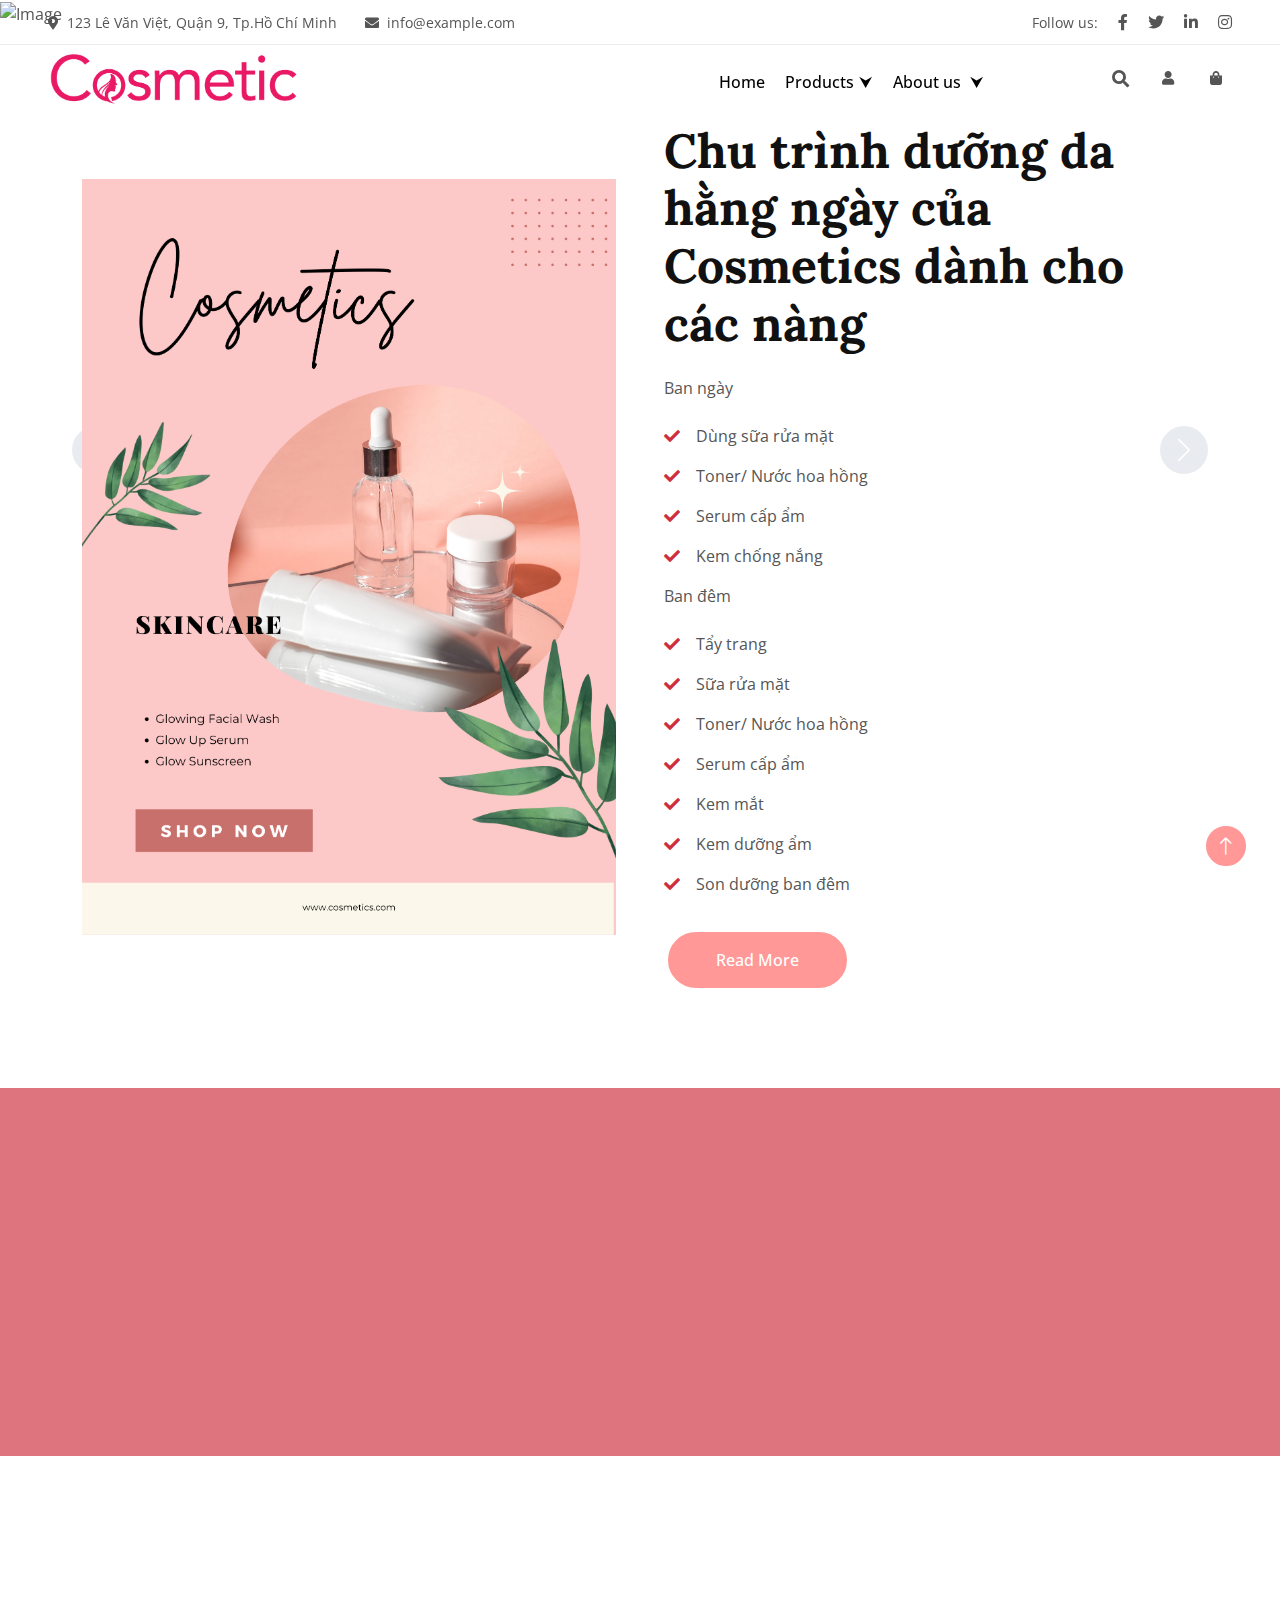
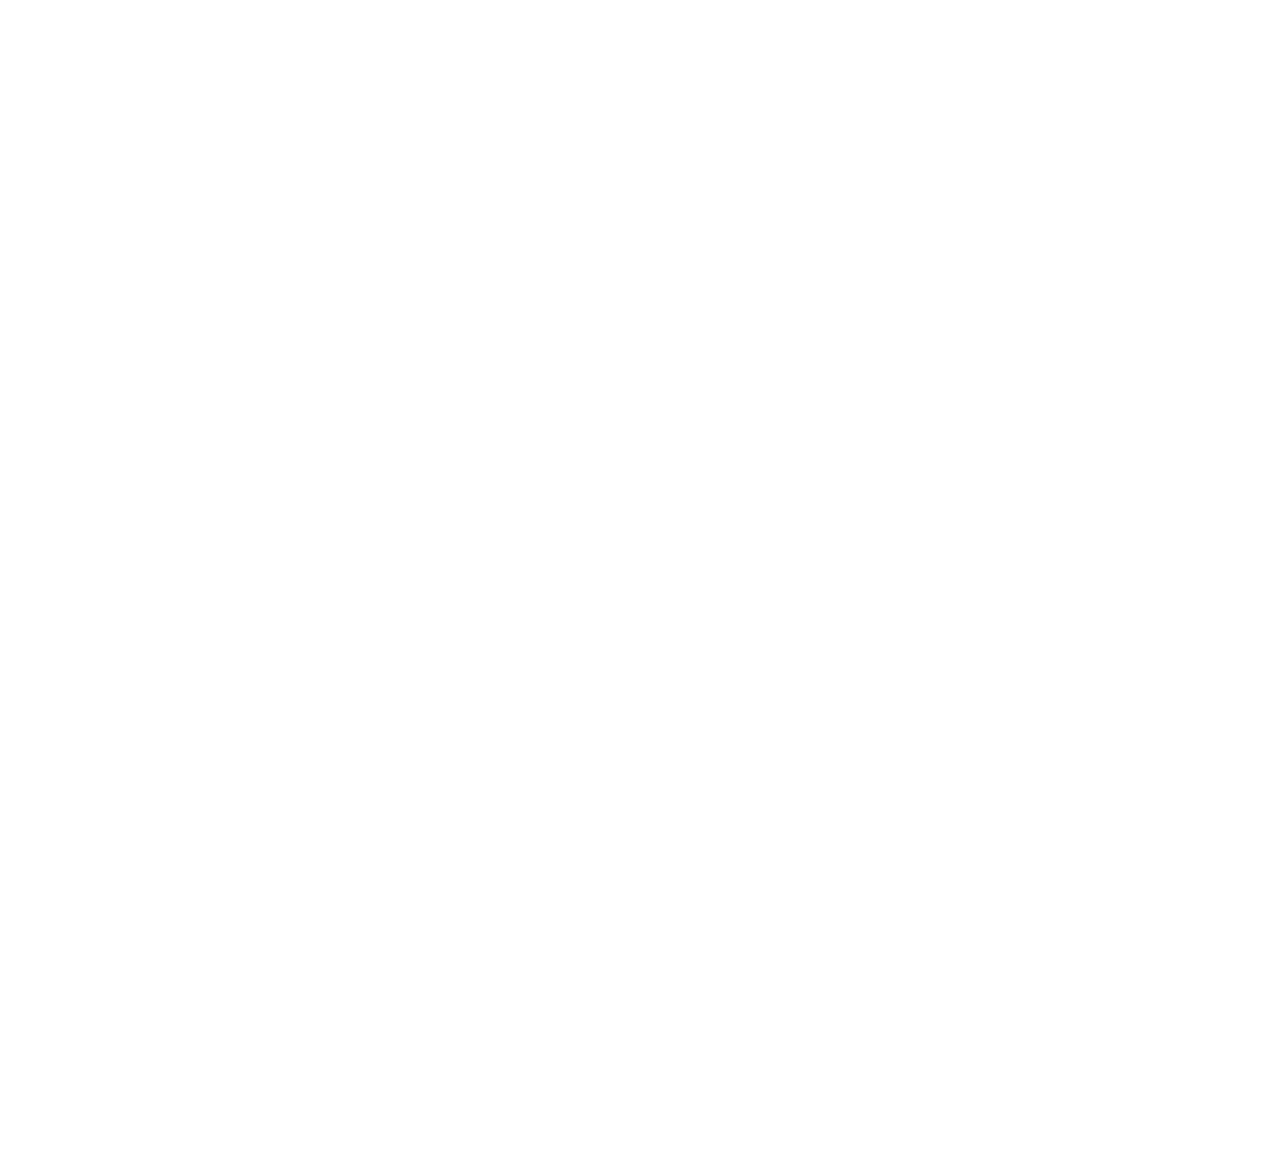
==== about.html @ 6b1fd09f "init project" ====
<!DOCTYPE html>
<html lang="en">

<head>
    <meta charset="utf-8">
    <title>Cosmetics - The Best Way For Healthy Skin</title>
    <meta content="width=device-width, initial-scale=1.0" name="viewport">
    <meta content="" name="keywords">
    <meta content="" name="description">

    <!-- Favicon -->
    <link href="img/favicon.ico" rel="icon">

    <!-- Google Web Fonts -->
    <link rel="preconnect" href="https://fonts.googleapis.com">
    <link rel="preconnect" href="https://fonts.gstatic.com" crossorigin>
    <link href="https://fonts.googleapis.com/css2?family=Open+Sans:wght@400;500&family=Lora:wght@600;700&display=swap" rel="stylesheet"> 

    <!-- Icon Font Stylesheet -->
    <link href="https://cdnjs.cloudflare.com/ajax/libs/font-awesome/5.10.0/css/all.min.css" rel="stylesheet">
    <link href="https://cdn.jsdelivr.net/npm/bootstrap-icons@1.4.1/font/bootstrap-icons.css" rel="stylesheet">

    <!-- Libraries Stylesheet -->
    <link href="lib/animate/animate.min.css" rel="stylesheet">
    <link href="lib/owlcarousel/assets/owl.carousel.min.css" rel="stylesheet">

    <!-- Customized Bootstrap Stylesheet -->
    <link href="css/bootstrap.min.css" rel="stylesheet">

    <!-- Template Stylesheet -->
    <link href="css/style.css" rel="stylesheet">
</head>

<body>
    <!-- Spinner Start -->
    <div
      id="spinner"
      class="show bg-white position-fixed translate-middle w-100 vh-100 top-50 start-50 d-flex align-items-center justify-content-center"
    >
      <div class="spinner-border text-primary" role="status"></div>
    </div>
    <!-- Spinner End -->

    <!-- Navbar Start -->
    <div
      class="container-fluid fixed-top px-0 wow fadeIn"
      data-wow-delay="0.1s"
    >
      <div class="top-bar row gx-0 align-items-center d-none d-lg-flex">
        <div class="col-lg-6 px-5 text-start">
          <small
            ><i class="fa fa-map-marker-alt me-2"></i>123 Lê Văn Việt, Quận 9, Tp.Hồ Chí Minh</small
          >
          <small class="ms-4"
            ><i class="fa fa-envelope me-2"></i>info@example.com</small
          >
        </div>
        <div class="col-lg-6 px-5 text-end">
          <small>Follow us:</small>
          <a class="text-body ms-3" href=""
            ><i class="fab fa-facebook-f"></i
          ></a>
          <a class="text-body ms-3" href=""><i class="fab fa-twitter"></i></a>
          <a class="text-body ms-3" href=""
            ><i class="fab fa-linkedin-in"></i
          ></a>
          <a class="text-body ms-3" href=""><i class="fab fa-instagram"></i></a>
        </div>
      </div>

      <nav
        class="navbar navbar-expand-lg navbar-light py-lg-0 px-lg-5 wow fadeIn"
        data-wow-delay="0.1s"
      >
        <a href="index.html" class="navbar-brand ms-4 ms-lg-0">
          <h1 class="fw-bold text-primary m-0">
            <span class="text-secondary">
            <img class="logo" src="img/logo.webp" alt="Image" />

            </span>
          </h1>
        </a>
        <button
          type="button"
          class="navbar-toggler me-4"
          data-bs-toggle="collapse"
          data-bs-target="#navbarCollapse"
        >
          <span class="navbar-toggler-icon"></span>
        </button>
        <div class="collapse navbar-collapse" id="navbarCollapse">
          <div class="navbar-nav top ms-auto p-lg-0">
            <!-- <a href="index.html" class="nav-item nav-link active">Home</a>
            <a href="about.html" class="nav-item nav-link">About Us</a>
            
            <div class="nav-item dropdown">
              <a
                href="#"
                class="nav-link dropdown-toggle"
                data-bs-toggle="dropdown"
                >Products</a
              >
                <div class="dropdown-menu">
                  <a href="blog.html" class="dropdown-item">Chăm sóc da</a> 
                  <a href="feature.html" class="dropdown-item">Make Up</a>
                  <a href="testimonial.html" class="dropdown-item">Ưu đãi đặc biệt</a>
              </div>
            </div>
           
            <a href="contact.html" class="nav-item nav-link">Contact Us</a>
             -->
             <div class="menu" id="navar">
              <ul>
                <li>
                  <a href="index.html">Home</a>
                </li>
                <li class="drop-menu">
                  <a href="product.html">Products<span>&#11167</span></a>
                  <div class="sub-menu">
                    <ul>
                      <li>
                      <img class="logo-submenu" src="img/submenu.webp" alt="Image" />
                      </li>
                    </ul>
                    <ul>
                      <li><h4 class="submenu-h4" >Trang điểm</h4></li>
                      <li><a href="#">Kem nền</a> </li>
                      <li><a href="#">Phấn phủ</a> </li>
                      <li><a href="#">Phấn mắt</a> </li>
                      <li><a href="#">Eyeliner</a> </li>
                      <li><a href="#">Son môi</a> </li>
                    </ul>
                    <ul>
                      <li><h4 class="submenu-h4">Dưỡng da</h4></li>
                      <li><a href="#">Mặt nạ</a> </li>
                      <li><a href="#">Serum</a> </li>
                      <li><a href="#">Phấn mắt</a> </li>
                      <li><a href="#">Eyeliner</a> </li>
                      <li><a href="#">Tẩy trang</a> </li>
                    </ul>
                    <ul>
                      <li><h4 class="submenu-h4">Sản phẩm khác</h4></li>
                      <li><a href="#">Kem nền</a> </li>
                      <li><a href="#">Phấn phủ</a> </li>
                      <li><a href="#">Phấn mắt</a> </li>
                      <li><a href="#">Eyeliner</a> </li>
                      <li><a href="#">Son môi</a> </li>
                    </ul>
                    
                  </div>
                </li>
                <li class="drop-two">
                  <a href="#">About us <span>&#11167</span></a>
                  <div class="menu-two">
                    <ul>
                      <li><a href="contact.html">Liên hệ với chúng tôi</a> </li>
                      <li><a href="#">Về Cosmetics</a></li>
                      <li><a href="lie.html">Đổi trả sản phẩm</a></li>
                    </ul>
                  </div>
                </li>
              </ul>
            </div>
          </div>
          <div class="d-none d-lg-flex ms-2">
            <form action="" id="search-box">
              <input type="text" id="search-text" placeholder="Bạn muốn tìm gì?" required>
              <button id="search-btn"><small class="fa fa-search text-body"></small></button>
            </form>
              
            </a>
            <a class="btn-sm-square bg-white rounded-circle ms-3" href="admin.html">
              <small class="fa fa-user text-body"></small>
            </a>
            <a class="btn-sm-square bg-white rounded-circle ms-3" href="shopping-cart.html">
              <small class="fa fa-shopping-bag text-body"></small>
            </a>
          </div>
        </div>
      </nav>
    </div>
    <!-- Navbar End -->
    <!-- header -->


    <!-- Carousel Start -->
    <div class="container-fluid p-0 mb-5 wow fadeIn" data-wow-delay="0.1s">
      <div id="header-carousel" class="carousel slide" data-bs-ride="carousel">
        <div class="carousel-inner">
          <div class="carousel-item active">
            <img class="w-100" src="img/bg1.webp" alt="Image" />
            <div class="carousel-caption">
              <div class="container">
                <div class="row justify-content-start">
                  <div class="col-lg-7">
                    <!-- <a
                    href=""
                    class="btn btn-secondary rounded-pill py-sm-3 px-sm-5 ms-3"
                    >XEM THÊM</a
                  > -->
                  </div>
                </div>
              </div>
            </div>
          </div>
          <div class="carousel-item">
            <img class="w-100" src="img/bg2.webp" alt="Image" />
            <div class="carousel-caption">
              <div class="container">
                <div class="row justify-content-start">
                  <div class="col-lg-7">
                    <!-- <a
                      href=""
                      class="btn btn-blu rounded-pill py-sm-3 px-sm-5"
                      >XEM THÊM</a
                    > -->
                  </div>
                </div>
              </div>
            </div>
          </div>
          <div class="carousel-item">
            <img class="w-100" src="img/bg3.webp" alt="Image" />
            <div class="carousel-caption">
              <div class="container">
                <div class="row justify-content-start">
                  <div class="col-lg-7">
                    <!-- <a
                      href=""
                      class="btn btn-blu rounded-pill py-sm-3 px-sm-5"
                      >XEM THÊM</a
                    > -->
                  </div>
                </div>
              </div>
            </div>
          </div>
          <div class="carousel-item">
            <img class="w-100" src="img/bg7.webp" alt="Image" />
            <div class="carousel-caption">
              <div class="container">
                <div class="row justify-content-start">
                  <div class="col-lg-7">
                    <!-- <a
                      href=""
                      class="btn btn-blu rounded-pill py-sm-3 px-sm-5"
                      >XEM THÊM</a
                    > -->
                  </div>
                </div>
              </div>
            </div>
          </div>
          </div>
        </div>
        <button
          class="carousel-control-prev"
          type="button"
          data-bs-target="#header-carousel"
          data-bs-slide="prev"
        >
          <span class="carousel-control-prev-icon" aria-hidden="true"></span>
          <span class="visually-hidden">Previous</span>
        </button>
        <button
          class="carousel-control-next"
          type="button"
          data-bs-target="#header-carousel"
          data-bs-slide="next"
        >
          <span class="carousel-control-next-icon" aria-hidden="true"></span>
          <span class="visually-hidden">Next</span>
        </button>
      </div>
    </div>
    <!-- Carousel End -->


    <!-- About Start -->
    <div class="container-xxl py-5">
        <div class="container">
            <div class="row g-5 align-items-center">
                <div class="col-lg-6 wow fadeIn" data-wow-delay="0.1s">
                    <div class="about-img position-relative overflow-hidden  pe-0">
                        <img class="img-fluid w-100" src="img/Cosmetics Shops.png">
                    </div>
                </div>
                <div class="col-lg-6 wow fadeIn" data-wow-delay="0.5s">
                    <h1 class="display-5 mb-4">Chu trình dưỡng da hằng ngày của Cosmetics dành cho các nàng</h1>
                    <p class="mb-4">Ban ngày</p>
                    <p><i class="fa fa-check text-primary me-3"></i>Dùng sữa rửa mặt</p>
                    <p><i class="fa fa-check text-primary me-3"></i>Toner/ Nước hoa hồng</p>
                    <p><i class="fa fa-check text-primary me-3"></i>Serum cấp ẩm</p>
                    <p><i class="fa fa-check text-primary me-3"></i>Kem chống nắng</p>
                    <p class="mb-4">Ban đêm</p>
                    <p><i class="fa fa-check text-primary me-3"></i>Tẩy trang</p>
                    <p><i class="fa fa-check text-primary me-3"></i>Sữa rửa mặt</p>
                    <p><i class="fa fa-check text-primary me-3"></i>Toner/ Nước hoa hồng</p>
                    <p><i class="fa fa-check text-primary me-3"></i>Serum cấp ẩm</p>
                    <p><i class="fa fa-check text-primary me-3"></i>Kem mắt</p>
                    <p><i class="fa fa-check text-primary me-3"></i>Kem dưỡng ẩm</p>
                    <p><i class="fa fa-check text-primary me-3"></i>Son dưỡng ban đêm</p>
                    <a class="btn btn-pink rounded-pill py-3 px-5 mt-3" href="">Read More</a>
                </div>
            </div>
        </div>
    </div>
    <!-- About End -->


    <!-- Firm Visit Start -->
    <div class="container-fluid bg-primary bg-icon mt-5 py-6">
        <div class="container">
            <div class="row g-5 align-items-center">
                <div class="col-md-7 wow fadeIn" data-wow-delay="0.1s">
                    <h1 class="display-5 text-white mb-3">Về Cosmetics</h1>
                    
                    <marquee class="text-white mb-0">Take care and love your skin every customer who comes to Cosmetics is a god. Come to Cosmetics, you get quality and genuine products.</marquee>
                    <p class="text-white mb-0">Cosmetics thành lập vào ngày 1/1/2022, được thành lập bởi một nhóm bạn trẻ với sở thích với mỹ phẩm. Hiện nay, Cosmetics đã nhận được sự tin tưởng và yêu mến từ rất nhiều khách hàng </p>
                </div>
                <div class="col-md-5 text-md-end wow fadeIn" data-wow-delay="0.5s">
                    <a class="btn btn-lg btn-secondary rounded-pill py-3 px-5" href="index.html">Visit Now</a>
                </div>
            </div>
        </div>
    </div>
    <!-- Firm Visit End -->


    <!-- Blog Start -->
    <div class="container-xxl py-5">
        <div class="container">
          <div
            class="section-header text-center mx-auto mb-5 wow fadeInUp"
            data-wow-delay="0.1s"
            style="max-width: 500px"
          >
            <h1 class="display-5 mb-3">Thương Gửi Nàng Thơ Của Cosmetic</h1>
            <p>
             "Thần thái không đến từ chiếc váy hay màu son, nó toát ra khi nàng quyết định quan tâm đến vẻ ngoài của mình." (Jennifer L. Scott)
            </p>
          </div>
          <div class="row g-4">
            <div class="col-lg-4 col-md-6 wow fadeInUp" data-wow-delay="0.1s">
              <img class="img-fluid" src="img/f6.webp" alt="" />
              <div class="bg-light p-4">
                <a class="d-block h5 lh-base mb-4" href=""
                  >Từ Điển Sống Khỏe - Wellness</a
                >
                <div class="text-muted border-top pt-4">
                  <small class="me-3"
                    ><i class="fa fa-user text-red me-2"></i>Admin</small
                  >
                  <small class="me-3"
                    ><i class="fa fa-calendar text-red me-2"></i>01 July,
                    2022</small
                  >
                </div>
              </div>
            </div>
            <div class="col-lg-4 col-md-6 wow fadeInUp" data-wow-delay="0.3s">
              <img class="img-fluid" src="img/f2.webp" alt="" />
              <div class="bg-light p-4">
                <a class="d-block h5 lh-base mb-4" href=""
                  >Dưỡng Ẩm Đúng Cách Cho Da</a
                >
                <div class="text-muted border-top pt-4">
                  <small class="me-3"
                    ><i class="fa fa-user text-red me-2"></i>Admin</small
                  >
                  <small class="me-3"
                    ><i class="fa fa-calendar text-red me-2"></i>06 June,
                    2022</small
                  >
                </div>
              </div>
            </div>
            <div class="col-lg-4 col-md-6 wow fadeInUp" data-wow-delay="0.5s">
              <img class="img-fluid" src="img/f3.webp" alt="" />
              <div class="bg-light p-4">
                <a class="d-block h5 lh-base mb-4" href=""
                  >Mẹo Làm Đẹp Cho Làn Da</a
                >
                <div class="text-muted border-top pt-4">
                  <small class="me-3"
                    ><i class="fa fa-user text-red me-2"></i>Admin</small
                  >
                  <small class="me-3"
                    ><i class="fa fa-calendar text-red me-2"></i>16 September,
                    2022</small
                  >
                </div>
              </div>
            </div>
          </div>
        </div>
      </div>
      <!-- Blog End -->
  

     <!-- Footer Start -->
    <div
    class="container-fluid bg-dark footer mt-5 pt-5 wow fadeIn"
    data-wow-delay="0.1s"
  >
    <div class="container py-5">
      <div class="row g-5">
            <div class="col-lg-3 col-md-6">
                <h1 class="fw-bold text-primary mb-4">
                    <span class="text-secondary">
                        <img class="logo" src="img/logo.webp" alt="Image" />
                    </span>
                </h1>
                <p>
                    We hope our products will make you feel more satisfied and comfortable.
                </p>
                <div class="d-flex pt-2">
                    <a
                    class="btn btn-square btn-outline-light rounded-circle me-1"
                    href=""
                    ><i class="fab fa-twitter"></i
                    ></a>
                    <a
                    class="btn btn-square btn-outline-light rounded-circle me-1"
                    href=""
                    ><i class="fab fa-facebook-f"></i
                    ></a>
                    <a
                    class="btn btn-square btn-outline-light rounded-circle me-1"
                    href=""
                    ><i class="fab fa-youtube"></i
                    ></a>
                    <a
                    class="btn btn-square btn-outline-light rounded-circle me-0"
                    href=""
                    ><i class="fab fa-linkedin-in"></i
                    ></a>
                </div>
            </div>
            <div class="col-lg-3 col-md-6">
            <h4 class="text-light mb-4">Address</h4>
            <p>
                <i class="fa fa-map-marker-alt me-3"></i>123  Le Van Viet Street, dictrict 9, Ho Chi minh city
            </p>
            <p><i class="fa fa-phone-alt me-3"></i>+012 345 67890</p>
            <p><i class="fa fa-envelope me-3"></i>info@example.com</p>
            </div>
            <div class="col-lg-3 col-md-6">
            <h4 class="text-light mb-4">Quick Links</h4>
            <a class="btn btn-link" href="index.html">Home</a>
            <a class="btn btn-link" href="product.html">Products</a>
            <a class="btn btn-link" href="contact.html">About Us</a>
            <!-- <a class="btn btn-link" href="">Our Services</a>
            <a class="btn btn-link" href="">Terms & Condition</a>
            <a class="btn btn-link" href="">Support</a> -->
            </div>
            <div class="col-lg-3 col-md-6">
            <h4 class="text-light mb-4">Newsletter</h4>
            <p>Dolor amet sit justo amet elitr clita ipsum elitr est.</p>
            <div class="position-relative mx-auto" style="max-width: 400px">
                <input
                class="form-control bg-transparent w-100 py-3 ps-4 pe-5"
                type="text"
                placeholder="Your email"
                />
                <button
                type="button"
                class="btn btn-red py-2 position-absolute top-0 end-0 mt-2 me-2"
                >
                SignUp
                </button>
            </div>
            </div>
        </div>
    </div>
    <div class="container-fluid copyright">
      <div class="container">
        <div class="row">
          <div class="col-md-6 text-md-start mb-3 mb-md-0">
            &copy; <a href="#">Your Site Name</a>, All Right Reserved.
          </div>
        </div>
      </div>
    </div>
  </div>
  <!-- Footer End -->

  <!-- Back to Top -->
  <a
    href="#"
    class="btn btn-lg btn-pink btn-lg-square rounded-circle back-to-top"
    ><i class="bi bi-arrow-up"></i
  ></a>



    <!-- JavaScript Libraries -->
    <script src="https://code.jquery.com/jquery-3.4.1.min.js"></script>
    <script src="https://cdn.jsdelivr.net/npm/bootstrap@5.0.0/dist/js/bootstrap.bundle.min.js"></script>
    <script src="lib/wow/wow.min.js"></script>
    <script src="lib/easing/easing.min.js"></script>
    <script src="lib/waypoints/waypoints.min.js"></script>
    <script src="lib/owlcarousel/owl.carousel.min.js"></script>

    <!-- Template Javascript -->
    <script src="js/main.js"></script>
</body>

</html>
---- css/style.css ----
/********** Template CSS **********/
:root {
  --primary: #f65005;
  --secondary: #f65005;
  --light: #f7f8fc;
  --dark: #111111;
  --blu: #a6e1ff;
  --red: #e6283d;
  --pink: #ff9897;
}
.top {
  margin-top: 25px;
}
ul {
  list-style-type: none;
}

a {
  color: #b63b4d;
  text-decoration: none;
}

#navar {
  /* float: right; */
  margin-right: 100px;
}
#navar > li {
  list-style: none;
  display: inline-block;
}
#navar > li:hover {
  background: #e6283d;
}
.menu > ul {
  display: flex;
}
.menu a {
  padding: 20px 10px;
  color: #000;
  font-weight: 500;
}

/*.menu ul {
    display: flex;
  }*/
.menu a:hover {
  color: #111111;
}
/*.menu ul li a {
    color: #111111;
  }
  .menu li {
    list-style: none;
    padding: 0 12px;
    position: relative;
    z-index: 1;
  }
  .menu li a {
    text-decoration: none;
    line-height: 30px;
    font-size: 15px;
    font-weight: 600;
    color: #460674;
  }*/
/*.................................SUB MENU..............................*/
.sub-menu {
  position: absolute;
  width: 60%;

  background: #fff;
  display: none;
  justify-content: center;
  /* align-items: center; */
  box-shadow: 0 0 2px #000;
}
.drop-menu:hover > .sub-menu {
  left: 0;
  /* right: 0; */
  top: 60px;
  display: flex;
  margin-left: 250px;
}
.drop-menu ul li {
  padding: 5px 0;
}
.drop-menu span {
  display: inline-block;
  margin-left: 5px;
  transition: 0.3s;
  cursor: pointer;
}
.drop-menu:hover span {
  transform: rotate(-180deg);
}
.sub-menu ul {
  flex: 1;
  text-align: center;
  list-style: none;
  padding: 10px;
}
.sub-menu h4 {
  color: #ff9897;
}
/* .sub-menu ul a {
  color: #111111;
} */
.sub-menu ul a:hover {
  color: #0dcaf0;
}
.logo-submenu {
  height: 210px;
  width: 150px;
}
.drop-two {
  position: relative;
}
.drop-two span {
  display: inline-block;
  margin-left: 5px;
  transition: 0.3s;
  cursor: pointer;
}
.drop-two:hover span {
  transform: rotate(-180deg);
}
.menu-two {
  position: fixed;
  list-style: none;
  background: #fff;
  display: none;
  color: #000;
  justify-content: center;
  width: 15%;
  box-shadow: 0 0 2px #000;
  margin-top: 10px;
}
.menu-two a:hover {
  color: #ff9897;
}
.drop-two:hover > .menu-two {
  display: block;
}
/*.menu ul.sub-menu {
    position: absolute;
    background-color: #fff;
    display: block;
    width: 135px;
    display: none;
    padding: 10px 0px;
  }
  .menu li:hover > ul.sub-menu {
    display: block;
  }
  .menu ul.sub-menu li:last-child a {
    height: 50px;
    border: none;
  }
  .menu ul.sub-menu a {
    padding: 8px 5px;
    color: #111111;
  
    font-size: 15px;
    margin-left: 5px;
    left: 0;
    font-weight: bold;
  }
  .menu ul .sub-menu li {
    margin: 0px;
    padding: 0px;
    z-index: 1;
  }
  .menu ul.sub-menu li:hover > a {
    transition: all 0.4s;
    margin: 0px;
    padding: 0px;
    z-index: 1;
  }
  .menu ul .sub-menu ul.sub-menu {
    left: 135px;
    margin-top: -40px;
    width: 100%;
  }*/

.back-to-top {
  position: fixed;
  display: none;
  right: 30px;
  bottom: 30px;
  z-index: 99;
}

.my-6 {
  margin-top: 6rem;
  margin-bottom: 6rem;
}

.py-6 {
  padding-top: 6rem;
  padding-bottom: 6rem;
}

.bg-icon {
  background: url() center center repeat;
  background-size: contain;
}

/*** Spinner ***/
#spinner {
  opacity: 0;
  visibility: hidden;
  transition: opacity 0.5s ease-out, visibility 0s linear 0.5s;
  z-index: 99999;
}

#spinner.show {
  transition: opacity 0.5s ease-out, visibility 0s linear 0s;
  visibility: visible;
  opacity: 1;
}

/*** Button ***/
.btn {
  font-weight: 500;
  transition: 0.5s;
}

.btn.btn-primary,
.btn.btn-secondary,
.btn.btn-outline-primary:hover,
.btn.btn-outline-secondary:hover {
  color: #ffffff;
}

.btn-square {
  width: 38px;
  height: 38px;
}

.btn-sm-square {
  width: 32px;
  height: 32px;
}

.btn-lg-square {
  width: 48px;
  height: 48px;
}

.btn-square,
.btn-sm-square,
.btn-lg-square {
  padding: 0;
  display: flex;
  align-items: center;
  justify-content: center;
  font-weight: 900;
}

.border-right{
  border-top-right-radius: 5px;
  border-bottom-right-radius: 5px;
}

/*** Navbar ***/
.fixed-top {
  transition: 0.5s;
}
.lie {
  margin-top: 30px;
}
.top-bar {
  height: 45px;
  border-bottom: 1px solid rgba(0, 0, 0, 0.07);
}
.nav-img {
  cursor: pointer;
}
.navbar .dropdown-toggle::after {
  border: none;
  content: "\f107";
  font-family: "Font Awesome 5 Free";
  font-weight: 900;
  vertical-align: middle;
  margin-left: 8px;
}

.navbar .navbar-nav .nav-link {
  padding: 25px 15px;
  color: #111111;
  font-weight: 600;
  outline: none;
}

.navbar .navbar-nav .nav-link:hover,
.navbar .navbar-nav .nav-link.active {
  color: var(--dark);
}

@media (max-width: 991.98px) {
  .navbar .navbar-nav {
    margin-top: 10px;
    border-top: 1px solid rgba(0, 0, 0, 0.07);
    background: #ffffff;
  }

  .navbar .navbar-nav .nav-link {
    padding: 10px 0;
  }
}

@media (min-width: 992px) {
  .navbar .nav-item .dropdown-menu {
    display: block;
    visibility: hidden;
    top: 100%;
    transform: rotateX(-75deg);
    transform-origin: 0% 0%;
    transition: 0.5s;
    opacity: 0;
    border: none;
  }

  .navbar .nav-item:hover .dropdown-menu {
    transform: rotateX(0deg);
    visibility: visible;
    transition: 0.5s;
    opacity: 1;
  }
}

/*** Header ***/
.carousel-caption {
  top: 0;
  left: 0;
  right: 0;
  bottom: 0;
  display: flex;
  align-items: center;
  justify-content: center;
  text-align: start;
  z-index: 1;
}

.carousel-control-prev,
.carousel-control-next {
  width: 15%;
}

.carousel-control-prev-icon,
.carousel-control-next-icon {
  width: 3rem;
  height: 3rem;
  background-color: #d2dae2;
  border: 10px solid #d2dae2;
  border-radius: 3rem;
}

@media (max-width: 768px) {
  #header-carousel .carousel-item {
    position: relative;
    min-height: 450px;
  }

  #header-carousel .carousel-item img {
    position: absolute;
    width: 100%;
    height: 100%;
    object-fit: cover;
  }
}

.page-header {
  padding-top: 12rem;
  padding-bottom: 6rem;
  background: url(../img/carousel-1.jpg) top right no-repeat;
  background-size: cover;
}

.breadcrumb-item + .breadcrumb-item::before {
  color: #999999;
}

/*** Section Header ***/
.section-header {
  position: relative;
  padding-top: 25px;
}

.section-header::before {
  position: absolute;
  content: "";
  width: 60px;
  height: 2px;
  top: 0;
  left: 50%;
  transform: translateX(-50%);
  background: var(--secondary);
}

.section-header::after {
  position: absolute;
  content: "";
  width: 90px;
  height: 2px;
  top: 10px;
  left: 50%;
  transform: translateX(-50%);
  background: var(--blu);
}

.section-header.text-start::before,
.section-header.text-start::after {
  left: 0;
  transform: translateX(0);
}

/*** About ***/
.about-img img {
  position: relative;
  z-index: 2;
}

.about-img::before {
  position: absolute;
  content: "";
  top: 0;
  left: -50%;
  width: 100%;
  height: 100%;
  background-image: -webkit-repeating-radial-gradient(#ffffff, #eeeeee 5px, transparent 5px, transparent 10px);
  background-image: -moz-repeating-radial-gradient(#ffffff, #eeeeee 5px, transparent 5px, transparent 10px);
  background-image: -ms-repeating-radial-gradient(#ffffff, #eeeeee 5px, transparent 5px, transparent 10px);
  background-image: -o-repeating-radial-gradient(#ffffff, #eeeeee 5px, transparent 5px, transparent 10px);
  background-image: repeating-radial-gradient(#ffffff, #eeeeee 5px, transparent 5px, transparent 10px);
  background-size: 20px 20px;
  transform: skew(20deg);
  z-index: 1;
}

/*** Product ***/
.nav-pills .nav-item .btn {
  color: var(--dark);
}

.nav-pills .nav-item .btn:hover,
.nav-pills .nav-item .btn.active {
  color: #ffffff;
}

.product-item {
  box-shadow: 0 0 45px rgba(0, 0, 0, 0.07);
}

.product-item img {
  transition: 0.5s;
}

.product-item:hover img {
  transform: scale(1.1);
}

.product-item small a:hover {
  color: var(--red) !important;
}
.form-se {
  border-radius: 10px;
  border-color: #f65005;
  text-align: center;
  background-color: #ffffff;
  width: 100px;
  height: 38px;
}
.option {
  background: #ffffff;
}
.form-se:hover {
  border-color: #f65005;
}

/*** Testimonial ***/
.testimonial-carousel .owl-item .testimonial-item img {
  width: 100%;
  height: 100%;
}

.testimonial-carousel .owl-item .testimonial-item,
.testimonial-carousel .owl-item .testimonial-item * {
  transition: 0.5s;
}

.testimonial-carousel .owl-item.center .testimonial-item {
  background: var(--light) !important;
}

.testimonial-carousel .owl-item.center .testimonial-item * {
  color: #ffffff !important;
}

.testimonial-carousel .owl-item.center .testimonial-item i {
  color: var(--secondary) !important;
}

.testimonial-carousel .owl-nav {
  margin-top: 30px;
  display: flex;
  justify-content: center;
}

.testimonial-carousel .owl-nav .owl-prev,
.testimonial-carousel .owl-nav .owl-next {
  margin: 0 12px;
  width: 50px;
  height: 50px;
  display: flex;
  align-items: center;
  justify-content: center;
  color: var(--dark);
  border: 2px solid var(--red);
  border-radius: 50px;
  font-size: 18px;
  transition: 0.5s;
}

.testimonial-carousel .owl-nav .owl-prev:hover,
.testimonial-carousel .owl-nav .owl-next:hover {
  color: #ffffff;
  background: var(--red);
}

/*** Footer ***/
.footer {
  color: #999999;
}

.footer .btn.btn-link {
  display: block;
  margin-bottom: 5px;
  padding: 0;
  text-align: left;
  color: #999999;
  font-weight: normal;
  text-transform: capitalize;
  transition: 0.3s;
}

.footer .btn.btn-link::before {
  position: relative;
  content: "\f105";
  font-family: "Font Awesome 5 Free";
  font-weight: 900;
  color: #999999;
  margin-right: 10px;
}

.footer .btn.btn-link:hover {
  color: var(--light);
  letter-spacing: 1px;
  box-shadow: none;
}

.footer .copyright {
  padding: 25px 0;
  font-size: 15px;
  border-top: 1px solid rgba(256, 256, 256, 0.1);
}

.footer .copyright a {
  color: var(--light);
}

.footer .copyright a:hover {
  color: var(--secondary);
}

.pay {
  margin-top: 90px;
}

/* ============== SHOPPING CART ================== */

.ftco-section-parallax {
  position: relative;
}

.ftco-section-parallax .parallax-img {
  background-size: cover;
  background-repeat: no-repeat;
  background-position: center center;
  position: relative;
  padding: 1em 0;
  background: #fff;
}

.ftco-section {
  position: relative;
}

@media (max-width: 767.98px) {
  .ftco-section {
    padding: 6em 0;
  }
}

.ftco-cart button i {
  color: #0dcaf0;
}

.ftco-cart .quantity-left-minus {
  background: transparent;
  padding: 16px 20px;
}

.ftco-cart .quantity-right-plus {
  background: transparent;
  padding: 16px 20px;
}

.ftco-cart button,
.ftco-cart .form-control {
  height: 54px !important;
  text-align: center;
  border: 1px solid rgba(0, 0, 0, 0.05) !important;
  color: #000000 !important;
  padding: 0;
  font-size: 14px;
}

.ftco-cart .form-group {
  position: relative;
}

.ftco-cart .form-group .form-control {
  padding-right: 40px;
}

.ftco-cart .form-group .icon {
  position: absolute;
  top: 50%;
  right: 20px;
  font-size: 14px;
  -webkit-transform: translateY(-50%);
  -ms-transform: translateY(-50%);
  transform: translateY(-50%);
  color: #88c8bc;
}

.ftco-cart .form-group .icon span {
  color: #88c8bc;
}

@media (max-width: 767.98px) {
  .ftco-cart .form-group .icon {
    right: 10px;
  }
}

.ftco-cart .form-group .select-wrap {
  position: relative;
}

.ftco-cart .form-group .select-wrap select {
  font-size: 14px;
  -webkit-appearance: none;
  -moz-appearance: none;
  appearance: none;
}

.cart-list {
  overflow-x: scroll;
}

.table {
  min-width: 1000px !important;
  width: 100%;
  text-align: center;
}

.table th {
  font-weight: 500;
}

.table .thead-primary {
  background: #0dcaf0;
}

.table .thead-primary tr th {
  padding: 20px 10px;
  color: #fff !important;
  border: 1px solid transparent !important;
}

.table tbody tr td {
  text-align: center !important;
  vertical-align: middle;
  padding: 40px 10px;
  border: 1px solid transparent !important;
  border-bottom: 1px solid rgba(0, 0, 0, 0.05) !important;
}

.table tbody tr td.product-remove a {
  background: var(--red);
  padding: 4px 10px;
  color: #000000;
  -webkit-border-radius: 2px;
  -moz-border-radius: 2px;
  -ms-border-radius: 2px;
  border-radius: 2px;
}

.table tbody tr td.product-remove a:hover {
  border: 1px solid var(--pink);
  background: var(--pink);
}

.table tbody tr td.product-remove a:hover span {
  color: #fff;
}

.table tbody tr td.quantity {
  width: 15%;
}

.table tbody tr td.image-prod .img {
  display: block;
  width: 50%;
  height: 50%;
  margin: 0 auto;
}

.table tbody tr td.product-name {
  width: 30%;
}

.table tbody tr td.product-name h3 {
  font-size: 14px;
  text-transform: uppercase;
  letter-spacing: 2px;
  font-weight: 700;
}

.table tbody tr td.total,
.table tbody tr td.price {
  color: #000000;
}

.text-center {
  text-align: center !important;
}

.d-flex {
  display: -webkit-box !important;
  display: -ms-flexbox !important;
  display: flex !important;
}

.cart-wrap .btn-primary {
  display: block;
  width: 100%;
}

.cart-total {
  width: 100%;
  display: block;
  border: 1px solid #b2bec3;
  padding: 20px;
}

.cart-total h3 {
  font-size: 18px;
  text-transform: uppercase;
  letter-spacing: 2px;
  margin-bottom: 20px;
  font-weight: 700;
}

.cart-total p {
  width: 100%;
  display: block;
}

.cart-total p span {
  display: block;
  width: 50%;
}

.cart-total p.total-price span {
  text-transform: uppercase;
}

.cart-total p.total-price span:last-child {
  color: #000000;
  font-weight: 600;
}

.cart-total hr {
  background: rgba(255, 255, 255, 0.1);
}

img {
  vertical-align: middle;
  border-style: none;
}

.form-control {
  display: block;
  width: 100%;
  padding: 0.375rem 0.75rem;
  font-size: 1rem;
  font-weight: 400;
  line-height: 1.5;
  color: #495057;
  background-color: #fff;
  background-clip: padding-box;
  border: 1px solid #ced4da;
  border-radius: 0.25rem;
  -webkit-transition: border-color 0.15s ease-in-out, -webkit-box-shadow 0.15s ease-in-out;
  transition: border-color 0.15s ease-in-out, -webkit-box-shadow 0.15s ease-in-out;
  -o-transition: border-color 0.15s ease-in-out, box-shadow 0.15s ease-in-out;
  transition: border-color 0.15s ease-in-out, box-shadow 0.15s ease-in-out;
  transition: border-color 0.15s ease-in-out, box-shadow 0.15s ease-in-out, -webkit-box-shadow 0.15s ease-in-out;
}

@media (prefers-reduced-motion: reduce) {
  .form-control {
    -webkit-transition: none;
    -o-transition: none;
    transition: none;
  }
}

.form-control::-ms-expand {
  background-color: transparent;
  border: 0;
}

.form-control:focus {
  color: #495057;
  background-color: #fff;
  border-color: var(--red);
  outline: 0;
  -webkit-box-shadow: 0 0 0 0.2rem var(--pink);
  box-shadow: 0 0 0 0.2rem var(--pink);
}

.form-control::-webkit-input-placeholder {
  color: #6c757d;
  opacity: 1;
}

.form-control:-ms-input-placeholder {
  color: #6c757d;
  opacity: 1;
}

.form-control::-ms-input-placeholder {
  color: #6c757d;
  opacity: 1;
}

.form-control::placeholder {
  color: #6c757d;
  opacity: 1;
}

.form-control:disabled,
.form-control[readonly] {
  background-color: #e9ecef;
  opacity: 1;
}

/*btn sign up*/

.btn-signup {
  display: inline-block;
  font-weight: 400;
  line-height: 1.25;
  color: #555;
  text-align: center;
  vertical-align: middle;
  cursor: pointer;
  user-select: none;
  background-color: transparent;
  border: 1px solid transparent;
  padding: 0.375rem 0.75rem;
  font-size: 1rem;
  border-radius: 0;
  transition: color 0.15s ease-in-out, background-color 0.15s ease-in-out, border-color 0.15s ease-in-out,
    box-shadow 0.15s ease-in-out;
}
.color{
  border: #6c757d;
  width: 50px;
}
.color:hover{
border: 1px solid red;
transition: all;
}
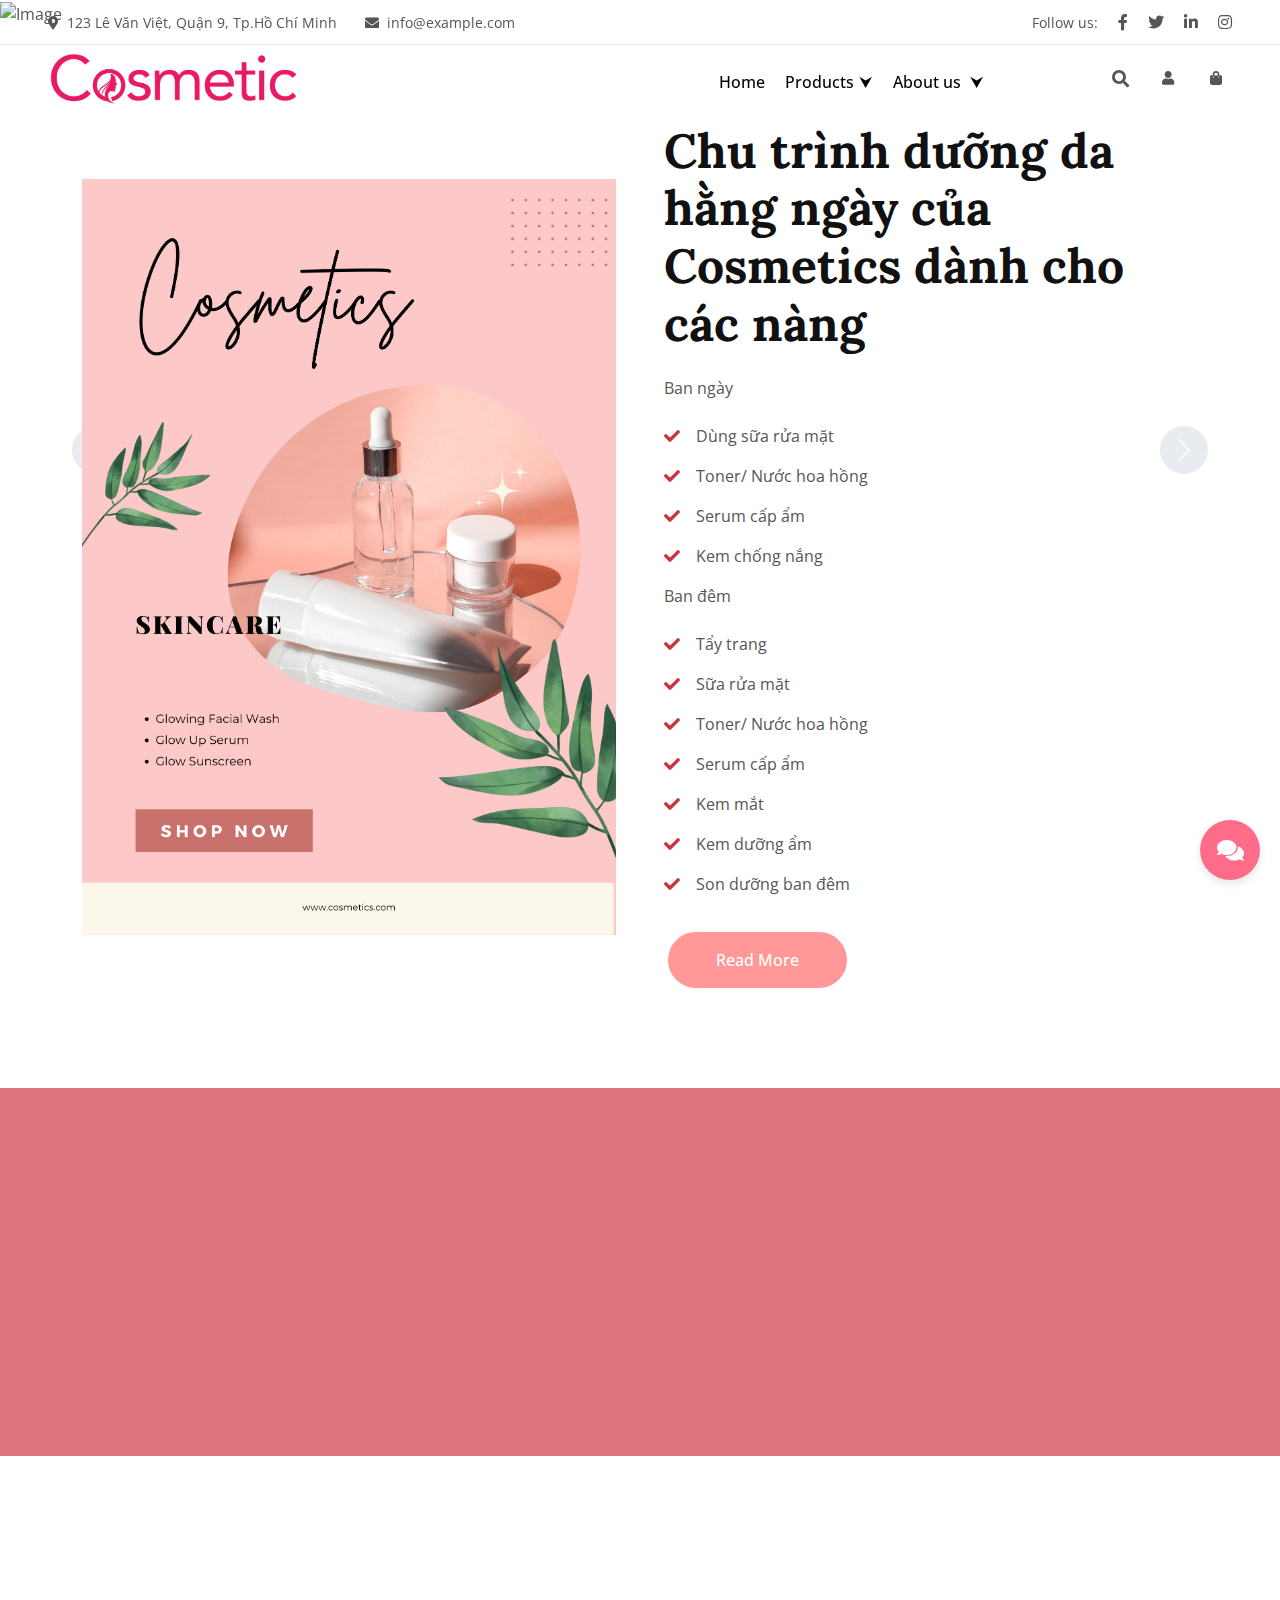
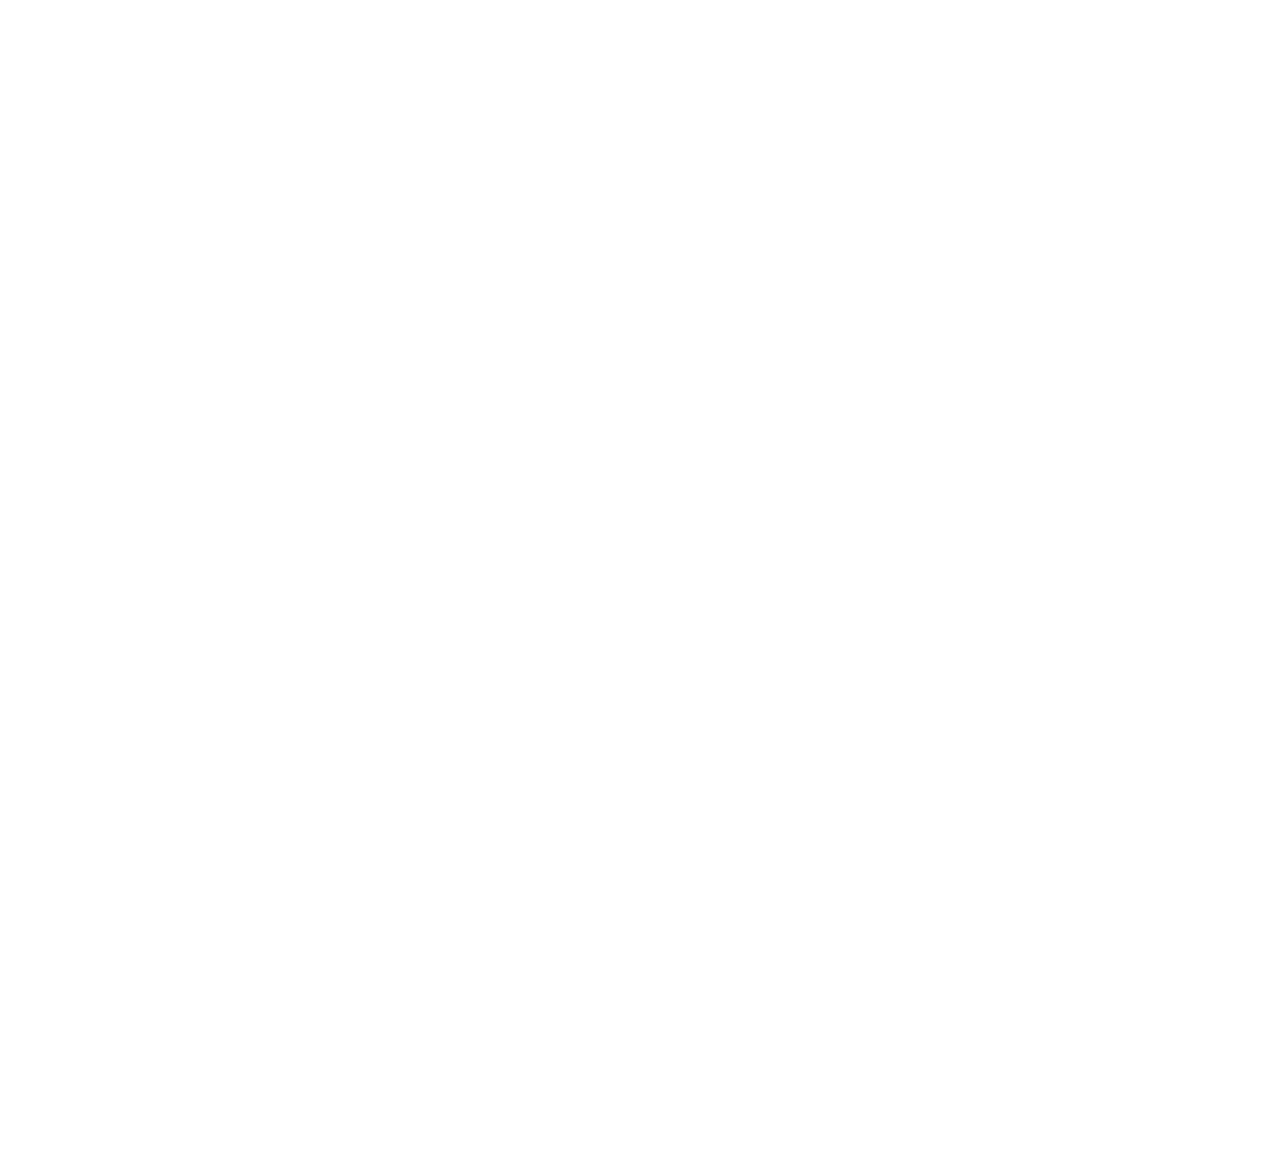
==== commit 598459f9: "add chatbot functionality with styles and scripts" ====
--- a/about.html
+++ b/about.html
@@ -29,6 +29,7 @@
 
     <!-- Template Stylesheet -->
     <link href="css/style.css" rel="stylesheet">
+    <link href="css/chatbot.css" rel="stylesheet">
 </head>
 
 <body>
@@ -504,6 +505,7 @@
 
     <!-- Template Javascript -->
     <script src="js/main.js"></script>
+    <script src="js/chatbot.js"></script>
 </body>
 
 </html>--- a/css/chatbot.css
+++ b/css/chatbot.css
@@ -0,0 +1,133 @@
+/* Chatbot Container */
+.chatbot-container {
+    position: fixed;
+    bottom: 20px;
+    right: 20px;
+    z-index: 1000;
+    font-family: 'Open Sans', sans-serif;
+  }
+  
+  /* Chatbot Toggle Button */
+  .chatbot-button {
+    width: 60px;
+    height: 60px;
+    border-radius: 50%;
+    background-color: #ff6c8a;
+    color: white;
+    display: flex;
+    justify-content: center;
+    align-items: center;
+    cursor: pointer;
+    box-shadow: 0 4px 8px rgba(0, 0, 0, 0.1);
+    transition: all 0.3s ease;
+  }
+  
+  .chatbot-button:hover {
+    transform: scale(1.05);
+  }
+  
+  .chatbot-button i {
+    font-size: 24px;
+  }
+  
+  /* Chatbot Window */
+  .chatbot-box {
+    position: absolute;
+    bottom: 80px;
+    right: 0;
+    width: 320px;
+    height: 400px;
+    background-color: #fff;
+    border-radius: 10px;
+    box-shadow: 0 5px 25px rgba(0, 0, 0, 0.1);
+    display: none;
+    flex-direction: column;
+    overflow: hidden;
+  }
+  
+  .chatbot-box.active {
+    display: flex;
+  }
+  
+  /* Chatbot Header */
+  .chatbot-header {
+    background-color: #ff6c8a;
+    color: white;
+    padding: 15px;
+    display: flex;
+    justify-content: space-between;
+    align-items: center;
+  }
+  
+  .chatbot-header h4 {
+    margin: 0;
+    font-size: 16px;
+  }
+  
+  .chatbot-close {
+    cursor: pointer;
+    font-size: 18px;
+  }
+  
+  /* Chatbot Messages Area */
+  .chatbot-messages {
+    flex: 1;
+    padding: 15px;
+    overflow-y: auto;
+    background-color: #f8f9fa;
+  }
+  
+  /* Message Bubbles */
+  .message {
+    margin-bottom: 10px;
+    max-width: 80%;
+    padding: 10px 15px;
+    border-radius: 15px;
+    position: relative;
+    clear: both;
+  }
+  
+  .bot-message {
+    background-color: #e9ecef;
+    color: #212529;
+    float: left;
+    border-bottom-left-radius: 5px;
+  }
+  
+  .user-message {
+    background-color: rgba(255, 108, 138, 0.2);
+    color: #212529;
+    float: right;
+    border-bottom-right-radius: 5px;
+  }
+  
+  /* Input Area */
+  .chatbot-input {
+    display: flex;
+    padding: 10px;
+    border-top: 1px solid #dee2e6;
+    background-color: white;
+  }
+  
+  .chatbot-input input {
+    flex: 1;
+    padding: 10px;
+    border: 1px solid #dee2e6;
+    border-radius: 5px;
+    margin-right: 10px;
+    outline: none;
+  }
+  
+  .chatbot-input button {
+    background-color: #ff6c8a;
+    color: white;
+    border: none;
+    border-radius: 5px;
+    padding: 10px 15px;
+    cursor: pointer;
+    transition: background-color 0.3s;
+  }
+  
+  .chatbot-input button:hover {
+    background-color: #e05c7a;
+  }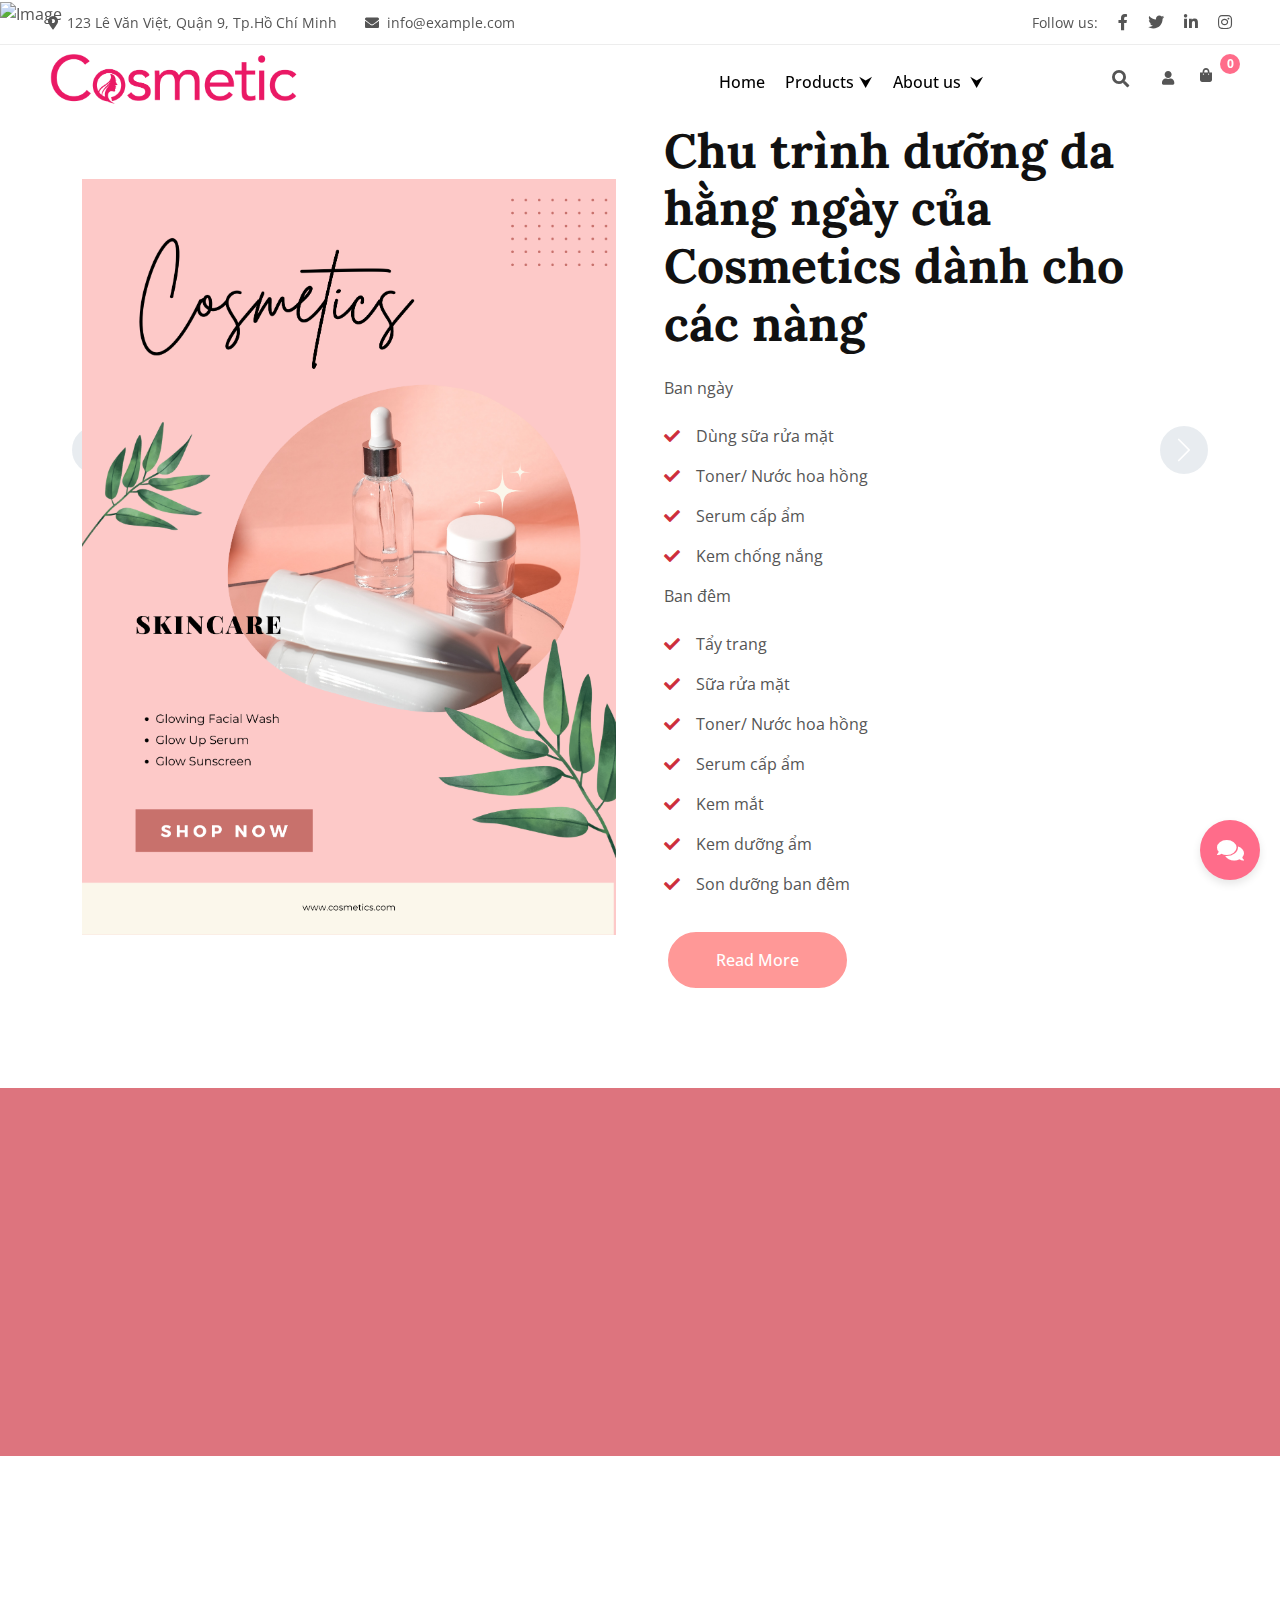
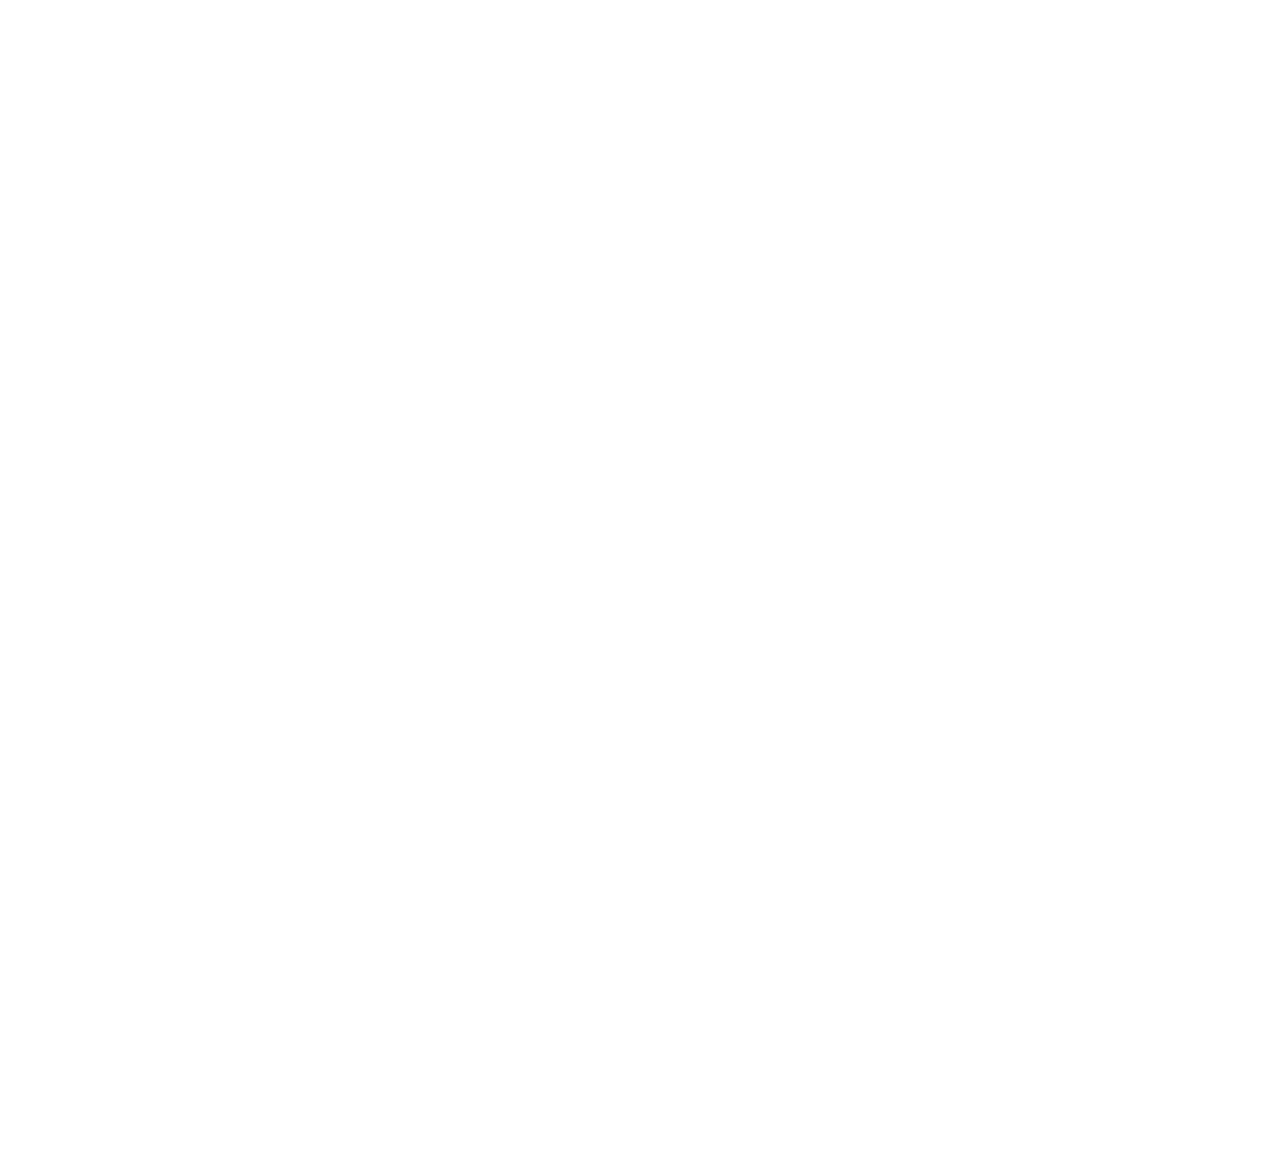
==== commit 61744280: "add shopping cart icon with count display and style updates" ====
--- a/about.html
+++ b/about.html
@@ -173,8 +173,9 @@
             <a class="btn-sm-square bg-white rounded-circle ms-3" href="admin.html">
               <small class="fa fa-user text-body"></small>
             </a>
-            <a class="btn-sm-square bg-white rounded-circle ms-3" href="shopping-cart.html">
+            <a class="btn-sm-square bg-white rounded-circle ms-3 shopping-cart-icon" href="shopping-cart.html">
               <small class="fa fa-shopping-bag text-body"></small>
+              <span class="cart-count">0</span>
             </a>
           </div>
         </div>
--- a/css/style.css
+++ b/css/style.css
@@ -894,4 +894,189 @@
 .color:hover{
 border: 1px solid red;
 transition: all;
+}
+
+/* Cart Badge & Icon Styling */
+.shopping-cart-icon {
+  position: relative;
+  display: inline-block;
+}
+
+.cart-count {
+  position: absolute;
+  top: -8px;
+  right: -8px;
+  background-color: #ff6c8a;
+  color: white;
+  border-radius: 50%;
+  width: 20px;
+  height: 20px;
+  display: flex;
+  justify-content: center;
+  align-items: center;
+  font-size: 12px;
+  font-weight: bold;
+}
+
+/* Cart Page Styling */
+.cart-container {
+  padding: 20px;
+  margin-top: 30px;
+}
+
+.cart-items-container {
+  margin-bottom: 20px;
+}
+
+.cart-item {
+  display: flex;
+  align-items: center;
+  padding: 15px;
+  border-bottom: 1px solid #dee2e6;
+  position: relative;
+}
+
+.cart-item-image {
+  width: 100px;
+  height: 100px;
+  overflow: hidden;
+  margin-right: 15px;
+}
+
+.cart-item-image img {
+  width: 100%;
+  height: 100%;
+  object-fit: cover;
+}
+
+.cart-item-details {
+  flex: 2;
+}
+
+.cart-item-details h3 {
+  margin: 0;
+  font-size: 16px;
+}
+
+.cart-item-price {
+  color: #666;
+  margin-top: 5px;
+}
+
+.cart-item-quantity {
+  display: flex;
+  align-items: center;
+  flex: 1;
+}
+
+.quantity-btn {
+  width: 30px;
+  height: 30px;
+  background-color: #f8f9fa;
+  border: 1px solid #dee2e6;
+  border-radius: 4px;
+  display: flex;
+  justify-content: center;
+  align-items: center;
+  cursor: pointer;
+  font-size: 16px;
+}
+
+.quantity-input {
+  width: 50px;
+  height: 30px;
+  text-align: center;
+  border: 1px solid #dee2e6;
+  margin: 0 5px;
+}
+
+.cart-item-total {
+  flex: 1;
+  text-align: right;
+  font-weight: bold;
+}
+
+.cart-item-remove {
+  margin-left: 15px;
+}
+
+.remove-item-btn {
+  background: none;
+  border: none;
+  color: #dc3545;
+  font-size: 24px;
+  cursor: pointer;
+}
+
+.empty-cart {
+  text-align: center;
+  padding: 30px;
+  color: #666;
+}
+
+.cart-summary {
+  background-color: #f8f9fa;
+  padding: 20px;
+  border-radius: 5px;
+}
+
+.cart-summary h3 {
+  margin-top: 0;
+  border-bottom: 1px solid #dee2e6;
+  padding-bottom: 10px;
+}
+
+.cart-total {
+  display: flex;
+  justify-content: space-between;
+  margin-bottom: 20px;
+  font-size: 18px;
+}
+
+.cart-total-price {
+  font-weight: bold;
+  color: #ff6c8a;
+}
+
+.checkout-btn {
+  display: block;
+  width: 100%;
+  padding: 10px;
+  background-color: #ff6c8a;
+  color: white;
+  border: none;
+  border-radius: 5px;
+  font-size: 16px;
+  cursor: pointer;
+  transition: background-color 0.3s;
+}
+
+.checkout-btn:hover {
+  background-color: #e05c7a;
+}
+
+/* Notification Styling */
+.notification {
+  position: fixed;
+  bottom: 20px;
+  right: 20px;
+  padding: 15px 20px;
+  border-radius: 5px;
+  color: white;
+  font-size: 14px;
+  z-index: 1000;
+  opacity: 0;
+  transition: opacity 0.3s ease-in-out;
+}
+
+.notification.success {
+  background-color: #28a745;
+}
+
+.notification.error {
+  background-color: #dc3545;
+}
+
+.notification.show {
+  opacity: 1;
 }--- a/css/chatbot.css
+++ b/css/chatbot.css
@@ -130,4 +130,44 @@
   
   .chatbot-input button:hover {
     background-color: #e05c7a;
-  }+  }
+
+  /* Typing Indicator */
+.typing-indicator {
+  display: flex;
+  padding: 6px 10px;
+  margin: 10px;
+  background-color: #e9ecef;
+  width: 50px;
+  border-radius: 15px;
+  float: left;
+  position: relative;
+  clear: both;
+}
+
+.typing-indicator span {
+  height: 6px;
+  width: 6px;
+  background-color: #999;
+  border-radius: 50%;
+  display: inline-block;
+  margin: 0 1px;
+  animation: bounce 1.3s linear infinite;
+}
+
+.typing-indicator span:nth-child(2) {
+  animation-delay: 0.15s;
+}
+
+.typing-indicator span:nth-child(3) {
+  animation-delay: 0.3s;
+}
+
+@keyframes bounce {
+  0%, 60%, 100% {
+    transform: translateY(0);
+  }
+  30% {
+    transform: translateY(-4px);
+  }
+}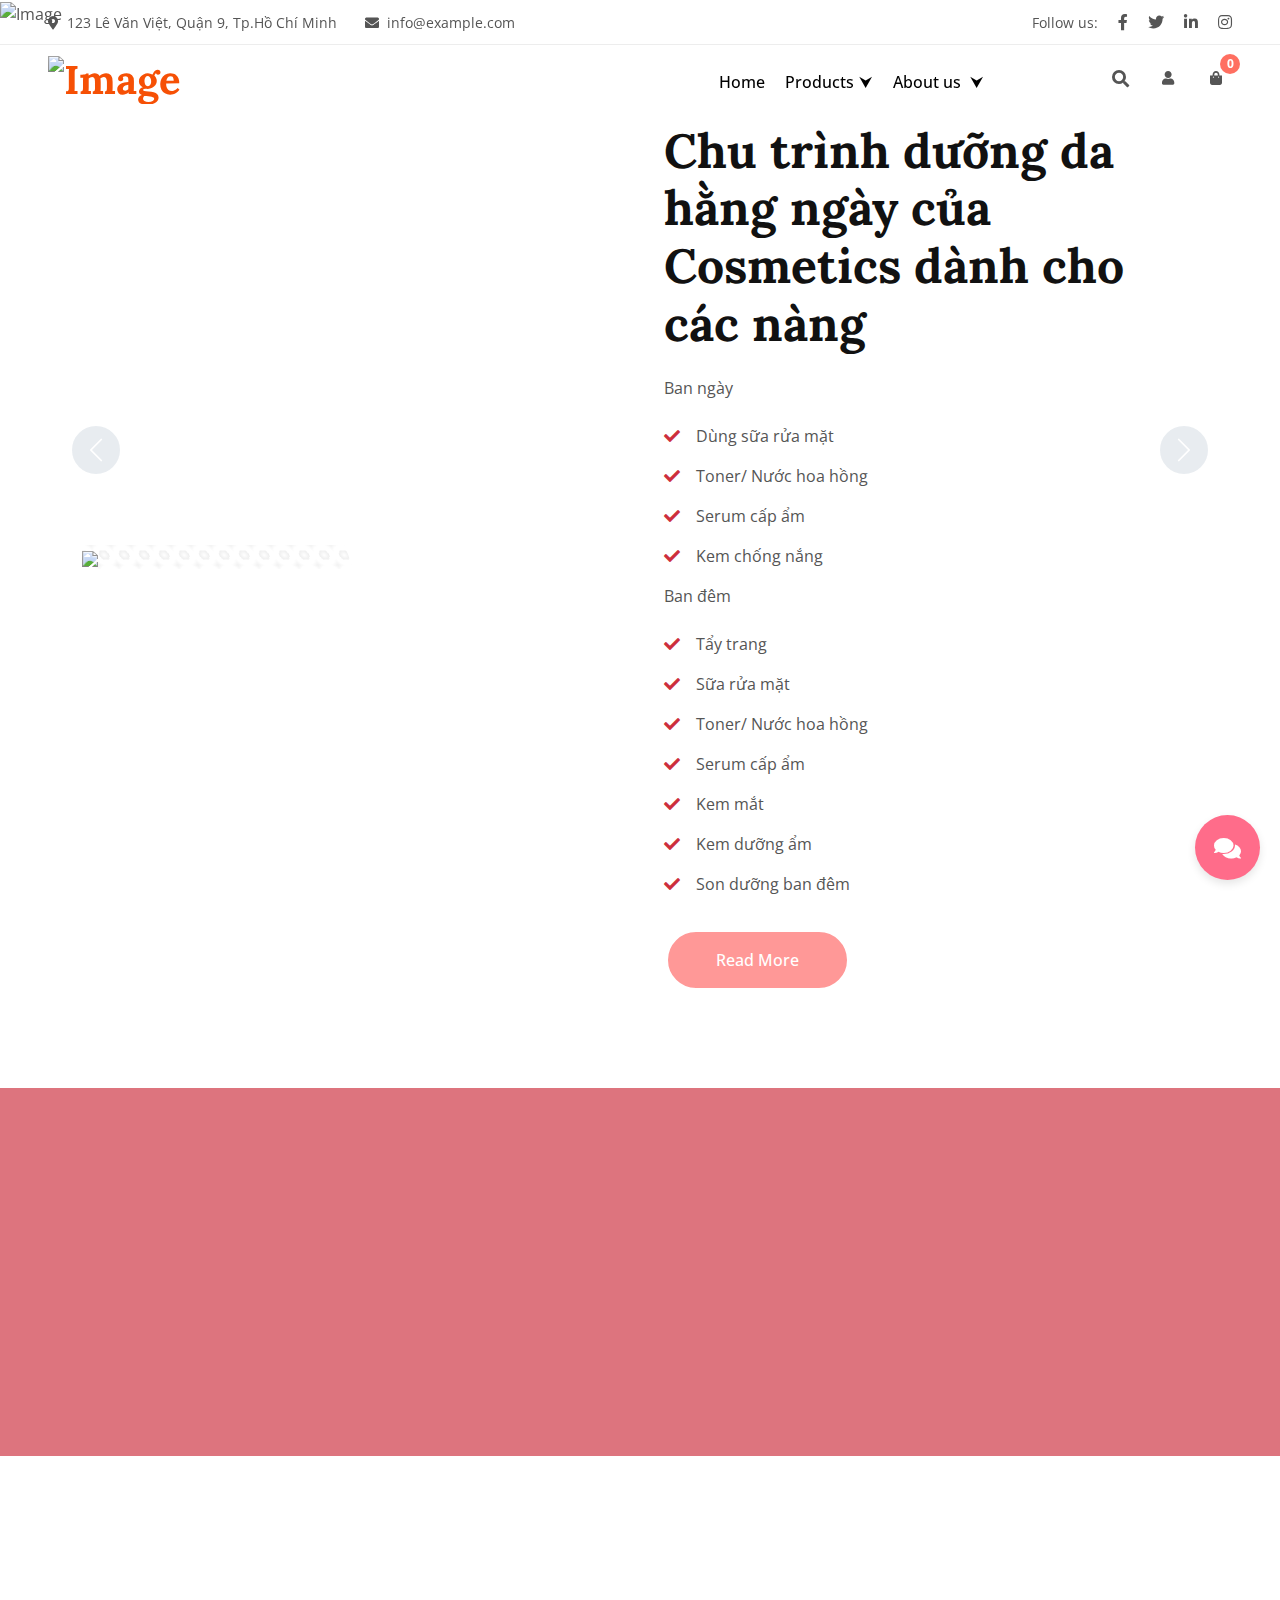
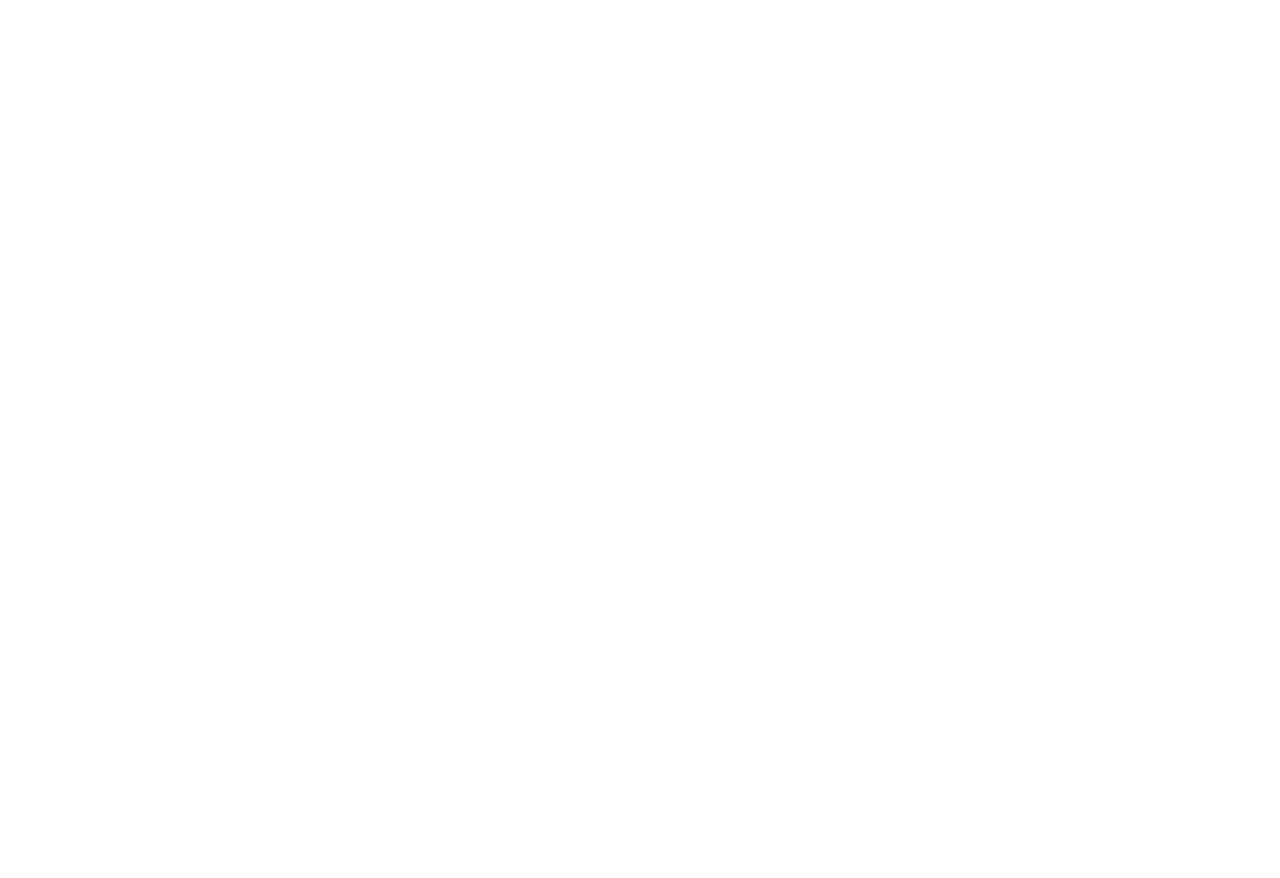
==== commit 5f993721: "Add shopping cart database, update category seeding logic, and enhance cart page styling" ====
--- a/about.html
+++ b/about.html
@@ -2,96 +2,76 @@
 <html lang="en">
 
 <head>
-    <meta charset="utf-8">
-    <title>Cosmetics - The Best Way For Healthy Skin</title>
-    <meta content="width=device-width, initial-scale=1.0" name="viewport">
-    <meta content="" name="keywords">
-    <meta content="" name="description">
-
-    <!-- Favicon -->
-    <link href="img/favicon.ico" rel="icon">
-
-    <!-- Google Web Fonts -->
-    <link rel="preconnect" href="https://fonts.googleapis.com">
-    <link rel="preconnect" href="https://fonts.gstatic.com" crossorigin>
-    <link href="https://fonts.googleapis.com/css2?family=Open+Sans:wght@400;500&family=Lora:wght@600;700&display=swap" rel="stylesheet"> 
-
-    <!-- Icon Font Stylesheet -->
-    <link href="https://cdnjs.cloudflare.com/ajax/libs/font-awesome/5.10.0/css/all.min.css" rel="stylesheet">
-    <link href="https://cdn.jsdelivr.net/npm/bootstrap-icons@1.4.1/font/bootstrap-icons.css" rel="stylesheet">
-
-    <!-- Libraries Stylesheet -->
-    <link href="lib/animate/animate.min.css" rel="stylesheet">
-    <link href="lib/owlcarousel/assets/owl.carousel.min.css" rel="stylesheet">
-
-    <!-- Customized Bootstrap Stylesheet -->
-    <link href="css/bootstrap.min.css" rel="stylesheet">
-
-    <!-- Template Stylesheet -->
-    <link href="css/style.css" rel="stylesheet">
-    <link href="css/chatbot.css" rel="stylesheet">
+  <meta charset="utf-8">
+  <title>Cosmetics - The Best Way For Healthy Skin</title>
+  <meta content="width=device-width, initial-scale=1.0" name="viewport">
+  <meta content="" name="keywords">
+  <meta content="" name="description">
+
+  <!-- Favicon -->
+  <link href="img/favicon.ico" rel="icon">
+
+  <!-- Google Web Fonts -->
+  <link rel="preconnect" href="https://fonts.googleapis.com">
+  <link rel="preconnect" href="https://fonts.gstatic.com" crossorigin>
+  <link href="https://fonts.googleapis.com/css2?family=Open+Sans:wght@400;500&family=Lora:wght@600;700&display=swap"
+    rel="stylesheet">
+
+  <!-- Icon Font Stylesheet -->
+  <link href="https://cdnjs.cloudflare.com/ajax/libs/font-awesome/5.10.0/css/all.min.css" rel="stylesheet">
+  <link href="https://cdn.jsdelivr.net/npm/bootstrap-icons@1.4.1/font/bootstrap-icons.css" rel="stylesheet">
+
+  <!-- Libraries Stylesheet -->
+  <link href="lib/animate/animate.min.css" rel="stylesheet">
+  <link href="lib/owlcarousel/assets/owl.carousel.min.css" rel="stylesheet">
+
+  <!-- Customized Bootstrap Stylesheet -->
+  <link href="css/bootstrap.min.css" rel="stylesheet">
+
+  <!-- Template Stylesheet -->
+  <link href="css/style.css" rel="stylesheet">
+  <link href="css/chatbot.css" rel="stylesheet">
 </head>
 
 <body>
-    <!-- Spinner Start -->
-    <div
-      id="spinner"
-      class="show bg-white position-fixed translate-middle w-100 vh-100 top-50 start-50 d-flex align-items-center justify-content-center"
-    >
-      <div class="spinner-border text-primary" role="status"></div>
-    </div>
-    <!-- Spinner End -->
-
-    <!-- Navbar Start -->
-    <div
-      class="container-fluid fixed-top px-0 wow fadeIn"
-      data-wow-delay="0.1s"
-    >
-      <div class="top-bar row gx-0 align-items-center d-none d-lg-flex">
-        <div class="col-lg-6 px-5 text-start">
-          <small
-            ><i class="fa fa-map-marker-alt me-2"></i>123 Lê Văn Việt, Quận 9, Tp.Hồ Chí Minh</small
-          >
-          <small class="ms-4"
-            ><i class="fa fa-envelope me-2"></i>info@example.com</small
-          >
-        </div>
-        <div class="col-lg-6 px-5 text-end">
-          <small>Follow us:</small>
-          <a class="text-body ms-3" href=""
-            ><i class="fab fa-facebook-f"></i
-          ></a>
-          <a class="text-body ms-3" href=""><i class="fab fa-twitter"></i></a>
-          <a class="text-body ms-3" href=""
-            ><i class="fab fa-linkedin-in"></i
-          ></a>
-          <a class="text-body ms-3" href=""><i class="fab fa-instagram"></i></a>
-        </div>
-      </div>
-
-      <nav
-        class="navbar navbar-expand-lg navbar-light py-lg-0 px-lg-5 wow fadeIn"
-        data-wow-delay="0.1s"
-      >
-        <a href="index.html" class="navbar-brand ms-4 ms-lg-0">
-          <h1 class="fw-bold text-primary m-0">
-            <span class="text-secondary">
+  <!-- Spinner Start -->
+  <div id="spinner"
+    class="show bg-white position-fixed translate-middle w-100 vh-100 top-50 start-50 d-flex align-items-center justify-content-center">
+    <div class="spinner-border text-primary" role="status"></div>
+  </div>
+  <!-- Spinner End -->
+
+  <!-- Navbar Start -->
+  <div class="container-fluid fixed-top px-0 wow fadeIn" data-wow-delay="0.1s">
+    <div class="top-bar row gx-0 align-items-center d-none d-lg-flex">
+      <div class="col-lg-6 px-5 text-start">
+        <small><i class="fa fa-map-marker-alt me-2"></i>123 Lê Văn Việt, Quận 9, Tp.Hồ Chí Minh</small>
+        <small class="ms-4"><i class="fa fa-envelope me-2"></i>info@example.com</small>
+      </div>
+      <div class="col-lg-6 px-5 text-end">
+        <small>Follow us:</small>
+        <a class="text-body ms-3" href=""><i class="fab fa-facebook-f"></i></a>
+        <a class="text-body ms-3" href=""><i class="fab fa-twitter"></i></a>
+        <a class="text-body ms-3" href=""><i class="fab fa-linkedin-in"></i></a>
+        <a class="text-body ms-3" href=""><i class="fab fa-instagram"></i></a>
+      </div>
+    </div>
+
+    <nav class="navbar navbar-expand-lg navbar-light py-lg-0 px-lg-5 wow fadeIn" data-wow-delay="0.1s">
+      <a href="index.html" class="navbar-brand ms-4 ms-lg-0">
+        <h1 class="fw-bold text-primary m-0">
+          <span class="text-secondary">
             <img class="logo" src="img/logo.webp" alt="Image" />
 
-            </span>
-          </h1>
-        </a>
-        <button
-          type="button"
-          class="navbar-toggler me-4"
-          data-bs-toggle="collapse"
-          data-bs-target="#navbarCollapse"
-        >
-          <span class="navbar-toggler-icon"></span>
-        </button>
-        <div class="collapse navbar-collapse" id="navbarCollapse">
-          <div class="navbar-nav top ms-auto p-lg-0">
-            <!-- <a href="index.html" class="nav-item nav-link active">Home</a>
+          </span>
+        </h1>
+      </a>
+      <button type="button" class="navbar-toggler me-4" data-bs-toggle="collapse" data-bs-target="#navbarCollapse">
+        <span class="navbar-toggler-icon"></span>
+      </button>
+      <div class="collapse navbar-collapse" id="navbarCollapse">
+        <div class="navbar-nav top ms-auto p-lg-0">
+          <!-- <a href="index.html" class="nav-item nav-link active">Home</a>
             <a href="about.html" class="nav-item nav-link">About Us</a>
             
             <div class="nav-item dropdown">
@@ -110,370 +90,323 @@
            
             <a href="contact.html" class="nav-item nav-link">Contact Us</a>
              -->
-             <div class="menu" id="navar">
-              <ul>
-                <li>
-                  <a href="index.html">Home</a>
-                </li>
-                <li class="drop-menu">
-                  <a href="product.html">Products<span>&#11167</span></a>
-                  <div class="sub-menu">
-                    <ul>
-                      <li>
+          <div class="menu" id="navar">
+            <ul>
+              <li>
+                <a href="index.html">Home</a>
+              </li>
+              <li class="drop-menu">
+                <a href="product.html">Products<span>&#11167</span></a>
+                <div class="sub-menu">
+                  <ul>
+                    <li>
                       <img class="logo-submenu" src="img/submenu.webp" alt="Image" />
-                      </li>
-                    </ul>
-                    <ul>
-                      <li><h4 class="submenu-h4" >Trang điểm</h4></li>
-                      <li><a href="#">Kem nền</a> </li>
-                      <li><a href="#">Phấn phủ</a> </li>
-                      <li><a href="#">Phấn mắt</a> </li>
-                      <li><a href="#">Eyeliner</a> </li>
-                      <li><a href="#">Son môi</a> </li>
-                    </ul>
-                    <ul>
-                      <li><h4 class="submenu-h4">Dưỡng da</h4></li>
-                      <li><a href="#">Mặt nạ</a> </li>
-                      <li><a href="#">Serum</a> </li>
-                      <li><a href="#">Phấn mắt</a> </li>
-                      <li><a href="#">Eyeliner</a> </li>
-                      <li><a href="#">Tẩy trang</a> </li>
-                    </ul>
-                    <ul>
-                      <li><h4 class="submenu-h4">Sản phẩm khác</h4></li>
-                      <li><a href="#">Kem nền</a> </li>
-                      <li><a href="#">Phấn phủ</a> </li>
-                      <li><a href="#">Phấn mắt</a> </li>
-                      <li><a href="#">Eyeliner</a> </li>
-                      <li><a href="#">Son môi</a> </li>
-                    </ul>
-                    
-                  </div>
-                </li>
-                <li class="drop-two">
-                  <a href="#">About us <span>&#11167</span></a>
-                  <div class="menu-two">
-                    <ul>
-                      <li><a href="contact.html">Liên hệ với chúng tôi</a> </li>
-                      <li><a href="#">Về Cosmetics</a></li>
-                      <li><a href="lie.html">Đổi trả sản phẩm</a></li>
-                    </ul>
-                  </div>
-                </li>
-              </ul>
-            </div>
-          </div>
-          <div class="d-none d-lg-flex ms-2">
-            <form action="" id="search-box">
-              <input type="text" id="search-text" placeholder="Bạn muốn tìm gì?" required>
-              <button id="search-btn"><small class="fa fa-search text-body"></small></button>
-            </form>
-              
-            </a>
-            <a class="btn-sm-square bg-white rounded-circle ms-3" href="admin.html">
-              <small class="fa fa-user text-body"></small>
-            </a>
-            <a class="btn-sm-square bg-white rounded-circle ms-3 shopping-cart-icon" href="shopping-cart.html">
-              <small class="fa fa-shopping-bag text-body"></small>
-              <span class="cart-count">0</span>
-            </a>
-          </div>
-        </div>
-      </nav>
-    </div>
-    <!-- Navbar End -->
-    <!-- header -->
-
-
-    <!-- Carousel Start -->
-    <div class="container-fluid p-0 mb-5 wow fadeIn" data-wow-delay="0.1s">
-      <div id="header-carousel" class="carousel slide" data-bs-ride="carousel">
-        <div class="carousel-inner">
-          <div class="carousel-item active">
-            <img class="w-100" src="img/bg1.webp" alt="Image" />
-            <div class="carousel-caption">
-              <div class="container">
-                <div class="row justify-content-start">
-                  <div class="col-lg-7">
-                    <!-- <a
+                    </li>
+                  </ul>
+                  <ul>
+                    <li>
+                      <h4 class="submenu-h4">Trang điểm</h4>
+                    </li>
+                    <li><a href="#">Kem nền</a> </li>
+                    <li><a href="#">Phấn phủ</a> </li>
+                    <li><a href="#">Phấn mắt</a> </li>
+                    <li><a href="#">Eyeliner</a> </li>
+                    <li><a href="#">Son môi</a> </li>
+                  </ul>
+                  <ul>
+                    <li>
+                      <h4 class="submenu-h4">Dưỡng da</h4>
+                    </li>
+                    <li><a href="#">Mặt nạ</a> </li>
+                    <li><a href="#">Serum</a> </li>
+                    <li><a href="#">Phấn mắt</a> </li>
+                    <li><a href="#">Eyeliner</a> </li>
+                    <li><a href="#">Tẩy trang</a> </li>
+                  </ul>
+                  <ul>
+                    <li>
+                      <h4 class="submenu-h4">Sản phẩm khác</h4>
+                    </li>
+                    <li><a href="#">Kem nền</a> </li>
+                    <li><a href="#">Phấn phủ</a> </li>
+                    <li><a href="#">Phấn mắt</a> </li>
+                    <li><a href="#">Eyeliner</a> </li>
+                    <li><a href="#">Son môi</a> </li>
+                  </ul>
+
+                </div>
+              </li>
+              <li class="drop-two">
+                <a href="#">About us <span>&#11167</span></a>
+                <div class="menu-two">
+                  <ul>
+                    <li><a href="contact.html">Liên hệ với chúng tôi</a> </li>
+                    <li><a href="#">Về Cosmetics</a></li>
+                    <li><a href="lie.html">Đổi trả sản phẩm</a></li>
+                  </ul>
+                </div>
+              </li>
+            </ul>
+          </div>
+        </div>
+        <div class="d-none d-lg-flex ms-2">
+          <form action="" id="search-box">
+            <input type="text" id="search-text" placeholder="Bạn muốn tìm gì?" required>
+            <button id="search-btn"><small class="fa fa-search text-body"></small></button>
+          </form>
+
+          </a>
+          <a class="btn-sm-square bg-white rounded-circle ms-3" href="admin.html">
+            <small class="fa fa-user text-body"></small>
+          </a>
+          <a class="btn-sm-square bg-white rounded-circle ms-3 shopping-cart-icon" href="shopping-cart.html">
+            <small class="fa fa-shopping-bag text-body"></small>
+            <span class="cart-count">0</span>
+          </a>
+        </div>
+      </div>
+    </nav>
+  </div>
+  <!-- Navbar End -->
+  <!-- header -->
+
+
+  <!-- Carousel Start -->
+  <div class="container-fluid p-0 mb-5 wow fadeIn" data-wow-delay="0.1s">
+    <div id="header-carousel" class="carousel slide" data-bs-ride="carousel">
+      <div class="carousel-inner">
+        <div class="carousel-item active">
+          <img class="w-100" src="img/bg1.webp" alt="Image" />
+          <div class="carousel-caption">
+            <div class="container">
+              <div class="row justify-content-start">
+                <div class="col-lg-7">
+                  <!-- <a
                     href=""
                     class="btn btn-secondary rounded-pill py-sm-3 px-sm-5 ms-3"
                     >XEM THÊM</a
                   > -->
-                  </div>
                 </div>
               </div>
             </div>
           </div>
-          <div class="carousel-item">
-            <img class="w-100" src="img/bg2.webp" alt="Image" />
-            <div class="carousel-caption">
-              <div class="container">
-                <div class="row justify-content-start">
-                  <div class="col-lg-7">
-                    <!-- <a
+        </div>
+        <div class="carousel-item">
+          <img class="w-100" src="img/bg2.webp" alt="Image" />
+          <div class="carousel-caption">
+            <div class="container">
+              <div class="row justify-content-start">
+                <div class="col-lg-7">
+                  <!-- <a
                       href=""
                       class="btn btn-blu rounded-pill py-sm-3 px-sm-5"
                       >XEM THÊM</a
                     > -->
-                  </div>
                 </div>
               </div>
             </div>
           </div>
-          <div class="carousel-item">
-            <img class="w-100" src="img/bg3.webp" alt="Image" />
-            <div class="carousel-caption">
-              <div class="container">
-                <div class="row justify-content-start">
-                  <div class="col-lg-7">
-                    <!-- <a
+        </div>
+        <div class="carousel-item">
+          <img class="w-100" src="img/bg3.webp" alt="Image" />
+          <div class="carousel-caption">
+            <div class="container">
+              <div class="row justify-content-start">
+                <div class="col-lg-7">
+                  <!-- <a
                       href=""
                       class="btn btn-blu rounded-pill py-sm-3 px-sm-5"
                       >XEM THÊM</a
                     > -->
-                  </div>
                 </div>
               </div>
             </div>
           </div>
-          <div class="carousel-item">
-            <img class="w-100" src="img/bg7.webp" alt="Image" />
-            <div class="carousel-caption">
-              <div class="container">
-                <div class="row justify-content-start">
-                  <div class="col-lg-7">
-                    <!-- <a
+        </div>
+        <div class="carousel-item">
+          <img class="w-100" src="img/bg7.webp" alt="Image" />
+          <div class="carousel-caption">
+            <div class="container">
+              <div class="row justify-content-start">
+                <div class="col-lg-7">
+                  <!-- <a
                       href=""
                       class="btn btn-blu rounded-pill py-sm-3 px-sm-5"
                       >XEM THÊM</a
                     > -->
-                  </div>
                 </div>
               </div>
             </div>
           </div>
-          </div>
-        </div>
-        <button
-          class="carousel-control-prev"
-          type="button"
-          data-bs-target="#header-carousel"
-          data-bs-slide="prev"
-        >
-          <span class="carousel-control-prev-icon" aria-hidden="true"></span>
-          <span class="visually-hidden">Previous</span>
-        </button>
-        <button
-          class="carousel-control-next"
-          type="button"
-          data-bs-target="#header-carousel"
-          data-bs-slide="next"
-        >
-          <span class="carousel-control-next-icon" aria-hidden="true"></span>
-          <span class="visually-hidden">Next</span>
-        </button>
-      </div>
-    </div>
-    <!-- Carousel End -->
-
-
-    <!-- About Start -->
-    <div class="container-xxl py-5">
-        <div class="container">
-            <div class="row g-5 align-items-center">
-                <div class="col-lg-6 wow fadeIn" data-wow-delay="0.1s">
-                    <div class="about-img position-relative overflow-hidden  pe-0">
-                        <img class="img-fluid w-100" src="img/Cosmetics Shops.png">
-                    </div>
-                </div>
-                <div class="col-lg-6 wow fadeIn" data-wow-delay="0.5s">
-                    <h1 class="display-5 mb-4">Chu trình dưỡng da hằng ngày của Cosmetics dành cho các nàng</h1>
-                    <p class="mb-4">Ban ngày</p>
-                    <p><i class="fa fa-check text-primary me-3"></i>Dùng sữa rửa mặt</p>
-                    <p><i class="fa fa-check text-primary me-3"></i>Toner/ Nước hoa hồng</p>
-                    <p><i class="fa fa-check text-primary me-3"></i>Serum cấp ẩm</p>
-                    <p><i class="fa fa-check text-primary me-3"></i>Kem chống nắng</p>
-                    <p class="mb-4">Ban đêm</p>
-                    <p><i class="fa fa-check text-primary me-3"></i>Tẩy trang</p>
-                    <p><i class="fa fa-check text-primary me-3"></i>Sữa rửa mặt</p>
-                    <p><i class="fa fa-check text-primary me-3"></i>Toner/ Nước hoa hồng</p>
-                    <p><i class="fa fa-check text-primary me-3"></i>Serum cấp ẩm</p>
-                    <p><i class="fa fa-check text-primary me-3"></i>Kem mắt</p>
-                    <p><i class="fa fa-check text-primary me-3"></i>Kem dưỡng ẩm</p>
-                    <p><i class="fa fa-check text-primary me-3"></i>Son dưỡng ban đêm</p>
-                    <a class="btn btn-pink rounded-pill py-3 px-5 mt-3" href="">Read More</a>
-                </div>
-            </div>
-        </div>
-    </div>
-    <!-- About End -->
-
-
-    <!-- Firm Visit Start -->
-    <div class="container-fluid bg-primary bg-icon mt-5 py-6">
-        <div class="container">
-            <div class="row g-5 align-items-center">
-                <div class="col-md-7 wow fadeIn" data-wow-delay="0.1s">
-                    <h1 class="display-5 text-white mb-3">Về Cosmetics</h1>
-                    
-                    <marquee class="text-white mb-0">Take care and love your skin every customer who comes to Cosmetics is a god. Come to Cosmetics, you get quality and genuine products.</marquee>
-                    <p class="text-white mb-0">Cosmetics thành lập vào ngày 1/1/2022, được thành lập bởi một nhóm bạn trẻ với sở thích với mỹ phẩm. Hiện nay, Cosmetics đã nhận được sự tin tưởng và yêu mến từ rất nhiều khách hàng </p>
-                </div>
-                <div class="col-md-5 text-md-end wow fadeIn" data-wow-delay="0.5s">
-                    <a class="btn btn-lg btn-secondary rounded-pill py-3 px-5" href="index.html">Visit Now</a>
-                </div>
-            </div>
-        </div>
-    </div>
-    <!-- Firm Visit End -->
-
-
-    <!-- Blog Start -->
-    <div class="container-xxl py-5">
-        <div class="container">
-          <div
-            class="section-header text-center mx-auto mb-5 wow fadeInUp"
-            data-wow-delay="0.1s"
-            style="max-width: 500px"
-          >
-            <h1 class="display-5 mb-3">Thương Gửi Nàng Thơ Của Cosmetic</h1>
-            <p>
-             "Thần thái không đến từ chiếc váy hay màu son, nó toát ra khi nàng quyết định quan tâm đến vẻ ngoài của mình." (Jennifer L. Scott)
-            </p>
-          </div>
-          <div class="row g-4">
-            <div class="col-lg-4 col-md-6 wow fadeInUp" data-wow-delay="0.1s">
-              <img class="img-fluid" src="img/f6.webp" alt="" />
-              <div class="bg-light p-4">
-                <a class="d-block h5 lh-base mb-4" href=""
-                  >Từ Điển Sống Khỏe - Wellness</a
-                >
-                <div class="text-muted border-top pt-4">
-                  <small class="me-3"
-                    ><i class="fa fa-user text-red me-2"></i>Admin</small
-                  >
-                  <small class="me-3"
-                    ><i class="fa fa-calendar text-red me-2"></i>01 July,
-                    2022</small
-                  >
-                </div>
-              </div>
-            </div>
-            <div class="col-lg-4 col-md-6 wow fadeInUp" data-wow-delay="0.3s">
-              <img class="img-fluid" src="img/f2.webp" alt="" />
-              <div class="bg-light p-4">
-                <a class="d-block h5 lh-base mb-4" href=""
-                  >Dưỡng Ẩm Đúng Cách Cho Da</a
-                >
-                <div class="text-muted border-top pt-4">
-                  <small class="me-3"
-                    ><i class="fa fa-user text-red me-2"></i>Admin</small
-                  >
-                  <small class="me-3"
-                    ><i class="fa fa-calendar text-red me-2"></i>06 June,
-                    2022</small
-                  >
-                </div>
-              </div>
-            </div>
-            <div class="col-lg-4 col-md-6 wow fadeInUp" data-wow-delay="0.5s">
-              <img class="img-fluid" src="img/f3.webp" alt="" />
-              <div class="bg-light p-4">
-                <a class="d-block h5 lh-base mb-4" href=""
-                  >Mẹo Làm Đẹp Cho Làn Da</a
-                >
-                <div class="text-muted border-top pt-4">
-                  <small class="me-3"
-                    ><i class="fa fa-user text-red me-2"></i>Admin</small
-                  >
-                  <small class="me-3"
-                    ><i class="fa fa-calendar text-red me-2"></i>16 September,
-                    2022</small
-                  >
-                </div>
-              </div>
-            </div>
-          </div>
-        </div>
-      </div>
-      <!-- Blog End -->
-  
-
-     <!-- Footer Start -->
-    <div
-    class="container-fluid bg-dark footer mt-5 pt-5 wow fadeIn"
-    data-wow-delay="0.1s"
-  >
+        </div>
+      </div>
+    </div>
+    <button class="carousel-control-prev" type="button" data-bs-target="#header-carousel" data-bs-slide="prev">
+      <span class="carousel-control-prev-icon" aria-hidden="true"></span>
+      <span class="visually-hidden">Previous</span>
+    </button>
+    <button class="carousel-control-next" type="button" data-bs-target="#header-carousel" data-bs-slide="next">
+      <span class="carousel-control-next-icon" aria-hidden="true"></span>
+      <span class="visually-hidden">Next</span>
+    </button>
+  </div>
+  </div>
+  <!-- Carousel End -->
+
+
+  <!-- About Start -->
+  <div class="container-xxl py-5">
+    <div class="container">
+      <div class="row g-5 align-items-center">
+        <div class="col-lg-6 wow fadeIn" data-wow-delay="0.1s">
+          <div class="about-img position-relative overflow-hidden  pe-0">
+            <img class="img-fluid w-100" src="img/Cosmetics Shops.png">
+          </div>
+        </div>
+        <div class="col-lg-6 wow fadeIn" data-wow-delay="0.5s">
+          <h1 class="display-5 mb-4">Chu trình dưỡng da hằng ngày của Cosmetics dành cho các nàng</h1>
+          <p class="mb-4">Ban ngày</p>
+          <p><i class="fa fa-check text-primary me-3"></i>Dùng sữa rửa mặt</p>
+          <p><i class="fa fa-check text-primary me-3"></i>Toner/ Nước hoa hồng</p>
+          <p><i class="fa fa-check text-primary me-3"></i>Serum cấp ẩm</p>
+          <p><i class="fa fa-check text-primary me-3"></i>Kem chống nắng</p>
+          <p class="mb-4">Ban đêm</p>
+          <p><i class="fa fa-check text-primary me-3"></i>Tẩy trang</p>
+          <p><i class="fa fa-check text-primary me-3"></i>Sữa rửa mặt</p>
+          <p><i class="fa fa-check text-primary me-3"></i>Toner/ Nước hoa hồng</p>
+          <p><i class="fa fa-check text-primary me-3"></i>Serum cấp ẩm</p>
+          <p><i class="fa fa-check text-primary me-3"></i>Kem mắt</p>
+          <p><i class="fa fa-check text-primary me-3"></i>Kem dưỡng ẩm</p>
+          <p><i class="fa fa-check text-primary me-3"></i>Son dưỡng ban đêm</p>
+          <a class="btn btn-pink rounded-pill py-3 px-5 mt-3" href="">Read More</a>
+        </div>
+      </div>
+    </div>
+  </div>
+  <!-- About End -->
+
+
+  <!-- Firm Visit Start -->
+  <div class="container-fluid bg-primary bg-icon mt-5 py-6">
+    <div class="container">
+      <div class="row g-5 align-items-center">
+        <div class="col-md-7 wow fadeIn" data-wow-delay="0.1s">
+          <h1 class="display-5 text-white mb-3">Về Cosmetics</h1>
+
+          <marquee class="text-white mb-0">Take care and love your skin every customer who comes to Cosmetics is a god.
+            Come to Cosmetics, you get quality and genuine products.</marquee>
+          <p class="text-white mb-0">Cosmetics thành lập vào ngày 1/1/2022, được thành lập bởi một nhóm bạn trẻ với sở
+            thích với mỹ phẩm. Hiện nay, Cosmetics đã nhận được sự tin tưởng và yêu mến từ rất nhiều khách hàng </p>
+        </div>
+        <div class="col-md-5 text-md-end wow fadeIn" data-wow-delay="0.5s">
+          <a class="btn btn-lg btn-secondary rounded-pill py-3 px-5" href="index.html">Visit Now</a>
+        </div>
+      </div>
+    </div>
+  </div>
+  <!-- Firm Visit End -->
+
+
+  <!-- Blog Start -->
+  <div class="container-xxl py-5">
+    <div class="container">
+      <div class="section-header text-center mx-auto mb-5 wow fadeInUp" data-wow-delay="0.1s" style="max-width: 500px">
+        <h1 class="display-5 mb-3">Thương Gửi Nàng Thơ Của Cosmetic</h1>
+        <p>
+          "Thần thái không đến từ chiếc váy hay màu son, nó toát ra khi nàng quyết định quan tâm đến vẻ ngoài của mình."
+          (Jennifer L. Scott)
+        </p>
+      </div>
+      <div class="row g-4">
+        <div class="col-lg-4 col-md-6 wow fadeInUp" data-wow-delay="0.1s">
+          <img class="img-fluid" src="img/f6.webp" alt="" />
+          <div class="bg-light p-4">
+            <a class="d-block h5 lh-base mb-4" href="">Từ Điển Sống Khỏe - Wellness</a>
+            <div class="text-muted border-top pt-4">
+              <small class="me-3"><i class="fa fa-user text-red me-2"></i>Admin</small>
+              <small class="me-3"><i class="fa fa-calendar text-red me-2"></i>01 July,
+                2022</small>
+            </div>
+          </div>
+        </div>
+        <div class="col-lg-4 col-md-6 wow fadeInUp" data-wow-delay="0.3s">
+          <img class="img-fluid" src="img/f2.webp" alt="" />
+          <div class="bg-light p-4">
+            <a class="d-block h5 lh-base mb-4" href="">Dưỡng Ẩm Đúng Cách Cho Da</a>
+            <div class="text-muted border-top pt-4">
+              <small class="me-3"><i class="fa fa-user text-red me-2"></i>Admin</small>
+              <small class="me-3"><i class="fa fa-calendar text-red me-2"></i>06 June,
+                2022</small>
+            </div>
+          </div>
+        </div>
+        <div class="col-lg-4 col-md-6 wow fadeInUp" data-wow-delay="0.5s">
+          <img class="img-fluid" src="img/f3.webp" alt="" />
+          <div class="bg-light p-4">
+            <a class="d-block h5 lh-base mb-4" href="">Mẹo Làm Đẹp Cho Làn Da</a>
+            <div class="text-muted border-top pt-4">
+              <small class="me-3"><i class="fa fa-user text-red me-2"></i>Admin</small>
+              <small class="me-3"><i class="fa fa-calendar text-red me-2"></i>16 September,
+                2022</small>
+            </div>
+          </div>
+        </div>
+      </div>
+    </div>
+  </div>
+  <!-- Blog End -->
+
+
+  <!-- Footer Start -->
+  <div class="container-fluid bg-dark footer mt-5 pt-5 wow fadeIn" data-wow-delay="0.1s">
     <div class="container py-5">
       <div class="row g-5">
-            <div class="col-lg-3 col-md-6">
-                <h1 class="fw-bold text-primary mb-4">
-                    <span class="text-secondary">
-                        <img class="logo" src="img/logo.webp" alt="Image" />
-                    </span>
-                </h1>
-                <p>
-                    We hope our products will make you feel more satisfied and comfortable.
-                </p>
-                <div class="d-flex pt-2">
-                    <a
-                    class="btn btn-square btn-outline-light rounded-circle me-1"
-                    href=""
-                    ><i class="fab fa-twitter"></i
-                    ></a>
-                    <a
-                    class="btn btn-square btn-outline-light rounded-circle me-1"
-                    href=""
-                    ><i class="fab fa-facebook-f"></i
-                    ></a>
-                    <a
-                    class="btn btn-square btn-outline-light rounded-circle me-1"
-                    href=""
-                    ><i class="fab fa-youtube"></i
-                    ></a>
-                    <a
-                    class="btn btn-square btn-outline-light rounded-circle me-0"
-                    href=""
-                    ><i class="fab fa-linkedin-in"></i
-                    ></a>
-                </div>
-            </div>
-            <div class="col-lg-3 col-md-6">
-            <h4 class="text-light mb-4">Address</h4>
-            <p>
-                <i class="fa fa-map-marker-alt me-3"></i>123  Le Van Viet Street, dictrict 9, Ho Chi minh city
-            </p>
-            <p><i class="fa fa-phone-alt me-3"></i>+012 345 67890</p>
-            <p><i class="fa fa-envelope me-3"></i>info@example.com</p>
-            </div>
-            <div class="col-lg-3 col-md-6">
-            <h4 class="text-light mb-4">Quick Links</h4>
-            <a class="btn btn-link" href="index.html">Home</a>
-            <a class="btn btn-link" href="product.html">Products</a>
-            <a class="btn btn-link" href="contact.html">About Us</a>
-            <!-- <a class="btn btn-link" href="">Our Services</a>
+        <div class="col-lg-3 col-md-6">
+          <h1 class="fw-bold text-primary mb-4">
+            <span class="text-secondary">
+              <img class="logo" src="img/logo.webp" alt="Image" />
+            </span>
+          </h1>
+          <p>
+            We hope our products will make you feel more satisfied and comfortable.
+          </p>
+          <div class="d-flex pt-2">
+            <a class="btn btn-square btn-outline-light rounded-circle me-1" href=""><i class="fab fa-twitter"></i></a>
+            <a class="btn btn-square btn-outline-light rounded-circle me-1" href=""><i
+                class="fab fa-facebook-f"></i></a>
+            <a class="btn btn-square btn-outline-light rounded-circle me-1" href=""><i class="fab fa-youtube"></i></a>
+            <a class="btn btn-square btn-outline-light rounded-circle me-0" href=""><i
+                class="fab fa-linkedin-in"></i></a>
+          </div>
+        </div>
+        <div class="col-lg-3 col-md-6">
+          <h4 class="text-light mb-4">Address</h4>
+          <p>
+            <i class="fa fa-map-marker-alt me-3"></i>123 Le Van Viet Street, dictrict 9, Ho Chi minh city
+          </p>
+          <p><i class="fa fa-phone-alt me-3"></i>+012 345 67890</p>
+          <p><i class="fa fa-envelope me-3"></i>info@example.com</p>
+        </div>
+        <div class="col-lg-3 col-md-6">
+          <h4 class="text-light mb-4">Quick Links</h4>
+          <a class="btn btn-link" href="index.html">Home</a>
+          <a class="btn btn-link" href="product.html">Products</a>
+          <a class="btn btn-link" href="contact.html">About Us</a>
+          <!-- <a class="btn btn-link" href="">Our Services</a>
             <a class="btn btn-link" href="">Terms & Condition</a>
             <a class="btn btn-link" href="">Support</a> -->
-            </div>
-            <div class="col-lg-3 col-md-6">
-            <h4 class="text-light mb-4">Newsletter</h4>
-            <p>Dolor amet sit justo amet elitr clita ipsum elitr est.</p>
-            <div class="position-relative mx-auto" style="max-width: 400px">
-                <input
-                class="form-control bg-transparent w-100 py-3 ps-4 pe-5"
-                type="text"
-                placeholder="Your email"
-                />
-                <button
-                type="button"
-                class="btn btn-red py-2 position-absolute top-0 end-0 mt-2 me-2"
-                >
-                SignUp
-                </button>
-            </div>
-            </div>
-        </div>
+        </div>
+        <div class="col-lg-3 col-md-6">
+          <h4 class="text-light mb-4">Newsletter</h4>
+          <p>Dolor amet sit justo amet elitr clita ipsum elitr est.</p>
+          <div class="position-relative mx-auto" style="max-width: 400px">
+            <input class="form-control bg-transparent w-100 py-3 ps-4 pe-5" type="text" placeholder="Your email" />
+            <button type="button" class="btn btn-red py-2 position-absolute top-0 end-0 mt-2 me-2">
+              SignUp
+            </button>
+          </div>
+        </div>
+      </div>
     </div>
     <div class="container-fluid copyright">
       <div class="container">
@@ -488,25 +421,21 @@
   <!-- Footer End -->
 
   <!-- Back to Top -->
-  <a
-    href="#"
-    class="btn btn-lg btn-pink btn-lg-square rounded-circle back-to-top"
-    ><i class="bi bi-arrow-up"></i
-  ></a>
-
-
-
-    <!-- JavaScript Libraries -->
-    <script src="https://code.jquery.com/jquery-3.4.1.min.js"></script>
-    <script src="https://cdn.jsdelivr.net/npm/bootstrap@5.0.0/dist/js/bootstrap.bundle.min.js"></script>
-    <script src="lib/wow/wow.min.js"></script>
-    <script src="lib/easing/easing.min.js"></script>
-    <script src="lib/waypoints/waypoints.min.js"></script>
-    <script src="lib/owlcarousel/owl.carousel.min.js"></script>
-
-    <!-- Template Javascript -->
-    <script src="js/main.js"></script>
-    <script src="js/chatbot.js"></script>
+  <a href="#" class="btn btn-lg btn-pink btn-lg-square rounded-circle back-to-top"><i class="bi bi-arrow-up"></i></a>
+
+
+
+  <!-- JavaScript Libraries -->
+  <script src="https://code.jquery.com/jquery-3.4.1.min.js"></script>
+  <script src="https://cdn.jsdelivr.net/npm/bootstrap@5.0.0/dist/js/bootstrap.bundle.min.js"></script>
+  <script src="lib/wow/wow.min.js"></script>
+  <script src="lib/easing/easing.min.js"></script>
+  <script src="lib/waypoints/waypoints.min.js"></script>
+  <script src="lib/owlcarousel/owl.carousel.min.js"></script>
+
+  <!-- Template Javascript -->
+  <script src="js/main.js"></script>
+  <script src="js/chatbot.js"></script>
 </body>
 
 </html>--- a/css/style.css
+++ b/css/style.css
@@ -899,7 +899,7 @@
 /* Cart Badge & Icon Styling */
 .shopping-cart-icon {
   position: relative;
-  display: inline-block;
+  /* display: inline-block; */
 }
 
 .cart-count {
@@ -1055,28 +1055,555 @@
   background-color: #e05c7a;
 }
 
-/* Notification Styling */
+/* Notification styles */
 .notification {
   position: fixed;
-  bottom: 20px;
+  top: 20px;
   right: 20px;
-  padding: 15px 20px;
-  border-radius: 5px;
+  padding: 15px 25px;
+  border-radius: 4px;
   color: white;
-  font-size: 14px;
-  z-index: 1000;
+  font-weight: bold;
+  z-index: 9999;
   opacity: 0;
-  transition: opacity 0.3s ease-in-out;
-}
-
-.notification.success {
-  background-color: #28a745;
-}
-
-.notification.error {
-  background-color: #dc3545;
+  transform: translateY(-20px);
+  transition: opacity 0.3s, transform 0.3s;
+  box-shadow: 0 4px 8px rgba(0, 0, 0, 0.2);
 }
 
 .notification.show {
   opacity: 1;
+  transform: translateY(0);
+}
+
+.notification.success {
+  background-color: #4CAF50;
+}
+
+.notification.error {
+  background-color: #f44336;
+}
+
+/* Cart count badge styles */
+.shopping-cart-icon {
+  position: relative;
+}
+
+.cart-count {
+  position: absolute;
+  top: -8px;
+  right: -8px;
+  background-color: #ff6f61;
+  color: white;
+  border-radius: 50%;
+  width: 20px;
+  height: 20px;
+  display: flex;
+  align-items: center;
+  justify-content: center;
+  font-size: 12px;
+  font-weight: bold;
+}
+
+/* Cart item styles */
+.cart-items-container {
+  margin-bottom: 20px;
+}
+
+.cart-item {
+  display: flex;
+  align-items: center;
+  padding: 15px;
+  margin-bottom: 15px;
+  background-color: #f9f9f9;
+  border-radius: 8px;
+  box-shadow: 0 2px 5px rgba(0, 0, 0, 0.1);
+}
+
+.cart-item-image {
+  width: 80px;
+  margin-right: 15px;
+}
+
+.cart-item-image img {
+  width: 100%;
+  height: auto;
+  border-radius: 4px;
+}
+
+.cart-item-details {
+  flex: 1;
+}
+
+.cart-item-details h3 {
+  margin: 0 0 5px;
+  font-size: 16px;
+}
+
+.cart-item-price {
+  color: #666;
+  margin: 0;
+}
+
+.cart-item-quantity {
+  display: flex;
+  align-items: center;
+  margin: 0 20px;
+}
+
+.quantity-btn {
+  width: 30px;
+  height: 30px;
+  background-color: #eee;
+  border: none;
+  border-radius: 4px;
+  font-size: 16px;
+  cursor: pointer;
+}
+
+.quantity-btn:hover {
+  background-color: #ddd;
+}
+
+.quantity-input {
+  width: 40px;
+  height: 30px;
+  text-align: center;
+  margin: 0 5px;
+  border: 1px solid #ddd;
+  border-radius: 4px;
+}
+
+.cart-item-total {
+  font-weight: bold;
+  margin-right: 20px;
+  min-width: 80px;
+  text-align: right;
+}
+
+.cart-item-remove {
+  margin-left: 10px;
+}
+
+.remove-item-btn {
+  width: 30px;
+  height: 30px;
+  background-color: #ff6f61;
+  color: white;
+  border: none;
+  border-radius: 50%;
+  font-size: 16px;
+  cursor: pointer;
+  display: flex;
+  align-items: center;
+  justify-content: center;
+}
+
+.remove-item-btn:hover {
+  background-color: #e5635a;
+}
+
+.empty-cart {
+  text-align: center;
+  padding: 30px;
+  color: #666;
+  font-style: italic;
+}
+
+/* Cart total styles */
+.cart-summary {
+  background-color: #f9f9f9;
+  padding: 20px;
+  border-radius: 8px;
+  box-shadow: 0 2px 5px rgba(0, 0, 0, 0.1);
+}
+
+.cart-summary h3 {
+  margin-top: 0;
+  margin-bottom: 15px;
+  font-size: 18px;
+}
+
+.cart-total {
+  display: flex;
+  justify-content: space-between;
+  margin-bottom: 20px;
+  padding-bottom: 15px;
+  border-bottom: 1px solid #ddd;
+  font-weight: bold;
+}
+
+.checkout-btn {
+  display: block;
+  width: 100%;
+  padding: 12px;
+  background-color: #ff6f61;
+  color: white;
+  border: none;
+  border-radius: 4px;
+  font-weight: bold;
+  text-align: center;
+  text-decoration: none;
+  cursor: pointer;
+  transition: background-color 0.3s;
+}
+
+.checkout-btn:hover {
+  background-color: #e5635a;
+}
+
+/* Product Carousel Styling */
+.carousel-product-item {
+  margin: 10px;
+  transition: transform 0.3s, box-shadow 0.3s;
+  height: 100%;
+  max-width: 280px;
+}
+
+.carousel-product-item:hover {
+  transform: translateY(-5px);
+  box-shadow: 0 10px 20px rgba(0, 0, 0, 0.1);
+}
+
+.product-img-container {
+  height: 180px;
+  overflow: hidden;
+  display: flex;
+  align-items: center;
+  justify-content: center;
+  background-color: #f8f9fa;
+}
+
+.product-img-container img {
+  object-fit: cover;
+  height: 100%;
+  width: 100%;
+}
+
+.discount-badge {
+  font-size: 0.75rem;
+  font-weight: bold;
+  opacity: 0.9;
+}
+
+.product-title {
+  font-size: 0.95rem;
+  font-weight: 600;
+  line-height: 1.2;
+  height: 2.4rem;
+  overflow: hidden;
+}
+
+.product-title a {
+  text-decoration: none;
+}
+
+.product-title a:hover {
+  color: var(--primary) !important;
+}
+
+.product-price {
+  font-size: 0.9rem;
+  line-height: 1;
+}
+
+/* Adjust the carousel navigation */
+.testimonial-carousel .owl-nav {
+  margin-top: 15px;
+}
+
+.testimonial-carousel .owl-nav button.owl-prev,
+.testimonial-carousel .owl-nav button.owl-next {
+  width: 36px;
+  height: 36px;
+  background-color: var(--light);
+  border-radius: 50%;
+  font-size: 1rem;
+  color: var(--primary);
+  transition: all 0.3s;
+  margin: 0 5px;
+}
+
+.testimonial-carousel .owl-nav button.owl-prev:hover,
+.testimonial-carousel .owl-nav button.owl-next:hover {
+  background-color: var(--primary);
+  color: white;
+}
+
+/* Make the carousel responsive */
+@media (max-width: 767px) {
+  .carousel-product-item {
+    max-width: 220px;
+  }
+  
+  .product-img-container {
+    height: 150px;
+  }
+  
+  .product-title {
+    font-size: 0.85rem;
+    height: 2rem;
+  }
+  
+  .product-price {
+    font-size: 0.8rem;
+  }
+}
+
+/* Cart Page Styling */
+.cart-container {
+  padding: 20px;
+  margin-top: 30px;
+}
+
+.cart-items-container {
+  margin-bottom: 20px;
+}
+
+/* Main cart item container */
+.cart-item {
+  display: flex;
+  align-items: center;
+  padding: 20px;
+  margin-bottom: 15px;
+  background-color: #fff;
+  border-radius: 8px;
+  box-shadow: 0 2px 8px rgba(0, 0, 0, 0.08);
+  transition: all 0.3s ease;
+  position: relative; /* Added for absolute positioning of remove button */
+}
+
+.cart-item:hover {
+  box-shadow: 0 4px 12px rgba(0, 0, 0, 0.12);
+}
+
+/* Product image */
+.cart-item-image {
+  width: 90px;
+  height: 90px;
+  border-radius: 6px;
+  overflow: hidden;
+  margin-right: 20px;
+  border: 1px solid #f0f0f0;
+}
+
+.cart-item-image img {
+  width: 100%;
+  height: 100%;
+  object-fit: cover;
+}
+
+/* Product details */
+.cart-item-details {
+  flex: 2;
+  padding-right: 15px;
+}
+
+.cart-item-details h3 {
+  margin: 0 0 8px 0;
+  font-size: 16px;
+  font-weight: 600;
+  color: #333;
+}
+
+.cart-item-price {
+  margin: 0;
+  color: #777;
+  font-size: 14px;
+}
+
+/* Quantity controls */
+.cart-item-quantity {
+  display: flex;
+  align-items: center;
+  margin: 0 25px;
+}
+
+.quantity-btn {
+  width: 32px;
+  height: 32px;
+  background-color: #f5f5f5;
+  border: 1px solid #e0e0e0;
+  border-radius: 4px;
+  display: flex;
+  align-items: center;
+  justify-content: center;
+  font-size: 16px;
+  color: #555;
+  cursor: pointer;
+  transition: all 0.2s;
+}
+
+.quantity-btn:hover {
+  background-color: #e9e9e9;
+}
+
+.quantity-input {
+  width: 40px;
+  height: 32px;
+  text-align: center;
+  border: 1px solid #e0e0e0;
+  border-radius: 4px;
+  margin: 0 8px;
+  font-size: 14px;
+  color: #333;
+}
+
+/* Total price */
+.cart-item-total {
+  font-weight: 600;
+  color: #f65005;
+  font-size: 16px;
+  min-width: 100px;
+  text-align: right;
+  margin-right: 15px;
+}
+
+/* Remove button - repositioned to top-right corner */
+.cart-item-remove {
+  position: absolute;
+  top: -10px;
+  right: -10px;
+  z-index: 2;
+}
+
+.remove-item-btn {
+  width: 28px;
+  height: 28px;
+  border: none;
+  background-color: #ffeeee;
+  color: #ff5252;
+  border-radius: 50%;
+  display: flex;
+  align-items: center;
+  justify-content: center;
+  font-size: 16px;
+  cursor: pointer;
+  transition: all 0.2s ease;
+  box-shadow: 0 2px 5px rgba(0, 0, 0, 0.2);
+}
+
+.remove-item-btn:hover {
+  background-color: #ff5252;
+  color: white;
+  transform: scale(1.1);
+}
+
+.empty-cart {
+  text-align: center;
+  padding: 30px;
+  color: #666;
+  font-style: italic;
+}
+
+/* Cart summary styles */
+.cart-summary {
+  background-color: #f9f9f9;
+  padding: 20px;
+  border-radius: 8px;
+  box-shadow: 0 2px 8px rgba(0, 0, 0, 0.08);
+}
+
+.cart-summary h3 {
+  margin-top: 0;
+  margin-bottom: 15px;
+  font-size: 18px;
+  color: #333;
+}
+
+.cart-total {
+  display: flex;
+  justify-content: space-between;
+  margin-bottom: 20px;
+  padding-bottom: 15px;
+  border-bottom: 1px solid #ddd;
+  font-weight: bold;
+}
+
+.cart-total-price {
+  color: #f65005;
+  font-size: 18px;
+}
+
+.checkout-btn {
+  display: block;
+  width: 100%;
+  padding: 12px;
+  background-color: #f65005;
+  color: white;
+  border: none;
+  border-radius: 4px;
+  font-weight: bold;
+  text-align: center;
+  text-decoration: none;
+  cursor: pointer;
+  transition: background-color 0.3s;
+}
+
+.checkout-btn:hover {
+  background-color: #e04600;
+}
+
+/* Notification styles */
+.notification {
+  position: fixed;
+  top: 20px;
+  right: 20px;
+  padding: 15px 25px;
+  border-radius: 4px;
+  color: white;
+  font-weight: bold;
+  z-index: 9999;
+  opacity: 0;
+  transform: translateY(-20px);
+  transition: opacity 0.3s, transform 0.3s;
+  box-shadow: 0 4px 8px rgba(0, 0, 0, 0.2);
+}
+
+.notification.show {
+  opacity: 1;
+  transform: translateY(0);
+}
+
+.notification.success {
+  background-color: #4CAF50;
+}
+
+.notification.error {
+  background-color: #f44336;
+}
+
+/* Responsive adjustments */
+@media (max-width: 768px) {
+  .cart-item {
+    flex-wrap: wrap;
+    padding: 15px;
+  }
+  
+  .cart-item-details {
+    width: calc(100% - 110px);
+  }
+  
+  .cart-item-quantity, .cart-item-total {
+    margin-top: 15px;
+  }
+  
+  .cart-item-quantity {
+    order: 3;
+    margin-left: 110px;
+    margin-right: 10px;
+  }
+  
+  .cart-item-total {
+    order: 4;
+    flex: 1;
+    text-align: right;
+  }
+  
+  /* Remove button stays in top-right corner */
+  .cart-item-remove {
+    position: absolute;
+    top: -10px;
+    right: -10px;
+  }
 }--- a/css/chatbot.css
+++ b/css/chatbot.css
@@ -1,138 +1,136 @@
-/* Chatbot Container */
 .chatbot-container {
-    position: fixed;
-    bottom: 20px;
-    right: 20px;
-    z-index: 1000;
-    font-family: 'Open Sans', sans-serif;
-  }
-  
-  /* Chatbot Toggle Button */
-  .chatbot-button {
-    width: 60px;
-    height: 60px;
-    border-radius: 50%;
-    background-color: #ff6c8a;
-    color: white;
-    display: flex;
-    justify-content: center;
-    align-items: center;
-    cursor: pointer;
-    box-shadow: 0 4px 8px rgba(0, 0, 0, 0.1);
-    transition: all 0.3s ease;
-  }
-  
-  .chatbot-button:hover {
-    transform: scale(1.05);
-  }
-  
-  .chatbot-button i {
-    font-size: 24px;
-  }
-  
-  /* Chatbot Window */
-  .chatbot-box {
-    position: absolute;
-    bottom: 80px;
-    right: 0;
-    width: 320px;
-    height: 400px;
-    background-color: #fff;
-    border-radius: 10px;
-    box-shadow: 0 5px 25px rgba(0, 0, 0, 0.1);
-    display: none;
-    flex-direction: column;
-    overflow: hidden;
-  }
-  
-  .chatbot-box.active {
-    display: flex;
-  }
-  
-  /* Chatbot Header */
-  .chatbot-header {
-    background-color: #ff6c8a;
-    color: white;
-    padding: 15px;
-    display: flex;
-    justify-content: space-between;
-    align-items: center;
-  }
-  
-  .chatbot-header h4 {
-    margin: 0;
-    font-size: 16px;
-  }
-  
-  .chatbot-close {
-    cursor: pointer;
-    font-size: 18px;
-  }
-  
-  /* Chatbot Messages Area */
-  .chatbot-messages {
-    flex: 1;
-    padding: 15px;
-    overflow-y: auto;
-    background-color: #f8f9fa;
-  }
-  
-  /* Message Bubbles */
-  .message {
-    margin-bottom: 10px;
-    max-width: 80%;
-    padding: 10px 15px;
-    border-radius: 15px;
-    position: relative;
-    clear: both;
-  }
-  
-  .bot-message {
-    background-color: #e9ecef;
-    color: #212529;
-    float: left;
-    border-bottom-left-radius: 5px;
-  }
-  
-  .user-message {
-    background-color: rgba(255, 108, 138, 0.2);
-    color: #212529;
-    float: right;
-    border-bottom-right-radius: 5px;
-  }
-  
-  /* Input Area */
-  .chatbot-input {
-    display: flex;
-    padding: 10px;
-    border-top: 1px solid #dee2e6;
-    background-color: white;
-  }
-  
-  .chatbot-input input {
-    flex: 1;
-    padding: 10px;
-    border: 1px solid #dee2e6;
-    border-radius: 5px;
-    margin-right: 10px;
-    outline: none;
-  }
-  
-  .chatbot-input button {
-    background-color: #ff6c8a;
-    color: white;
-    border: none;
-    border-radius: 5px;
-    padding: 10px 15px;
-    cursor: pointer;
-    transition: background-color 0.3s;
-  }
-  
-  .chatbot-input button:hover {
-    background-color: #e05c7a;
-  }
+  position: fixed;
+  bottom: 20px;
+  right: 20px;
+  z-index: 1000;
+  font-family: 'Open Sans', sans-serif;
+}
 
-  /* Typing Indicator */
+.chatbot-button {
+  width: 65px;
+  height: 65px;
+  border-radius: 50%;
+  background-color: #ff6c8a;
+  color: white;
+  display: flex;
+  justify-content: center;
+  align-items: center;
+  cursor: pointer;
+  box-shadow: 0 4px 8px rgba(0, 0, 0, 0.1);
+  transition: all 0.3s ease;
+}
+
+.chatbot-button:hover {
+  transform: scale(1.05);
+}
+
+.chatbot-button i {
+  font-size: 24px;
+}
+
+.chatbot-box {
+  position: absolute;
+  bottom: 80px;
+  right: 0;
+  width: 360px;
+  height: 450px;
+  background-color: #fff;
+  border-radius: 10px;
+  box-shadow: 0 5px 25px rgba(0, 0, 0, 0.1);
+  display: none;
+  flex-direction: column;
+  overflow: hidden;
+}
+
+.chatbot-box.active {
+  display: flex;
+}
+
+.chatbot-header {
+  background-color: #ff6c8a;
+  color: white;
+  padding: 15px;
+  display: flex;
+  justify-content: space-between;
+  align-items: center;
+}
+
+.chatbot-header h4 {
+  margin: 0;
+  font-size: 14px;
+}
+
+.chatbot-close {
+  cursor: pointer;
+  font-size: 18px;
+}
+
+.chatbot-messages {
+  flex: 1;
+  padding: 12px;
+  overflow-y: auto;
+  background-color: #f8f9fa;
+  line-height: 1.4;
+}
+
+.message {
+  margin-bottom: 10px;
+  max-width: 80%;
+  padding: 8px 12px;
+  border-radius: 15px;
+  position: relative;
+  clear: both;
+  font-size: 13px;
+}
+
+.bot-message {
+  background-color: #e9ecef;
+  color: #212529;
+  float: left;
+  border-bottom-left-radius: 5px;
+  font-size: 13px;
+}
+
+.user-message {
+  background-color: rgba(255, 108, 138, 0.2);
+  color: #212529;
+  float: right;
+  border-bottom-right-radius: 5px;
+  font-size: 13px;
+}
+
+.chatbot-input {
+  display: flex;
+  padding: 10px;
+  border-top: 1px solid #dee2e6;
+  background-color: white;
+}
+
+.chatbot-input input {
+  flex: 1;
+  padding: 8px;
+  border: 1px solid #dee2e6;
+  border-radius: 5px;
+  margin-right: 10px;
+  outline: none;
+  font-size: 13px;
+}
+
+.chatbot-input button {
+  background-color: #ff6c8a;
+  color: white;
+  border: none;
+  border-radius: 5px;
+  padding: 8px 12px;
+  cursor: pointer;
+  transition: background-color 0.3s;
+  font-size: 13px;
+}
+
+.chatbot-input button:hover {
+  background-color: #e05c7a;
+}
+
 .typing-indicator {
   display: flex;
   padding: 6px 10px;
@@ -164,9 +162,13 @@
 }
 
 @keyframes bounce {
-  0%, 60%, 100% {
+
+  0%,
+  60%,
+  100% {
     transform: translateY(0);
   }
+
   30% {
     transform: translateY(-4px);
   }
